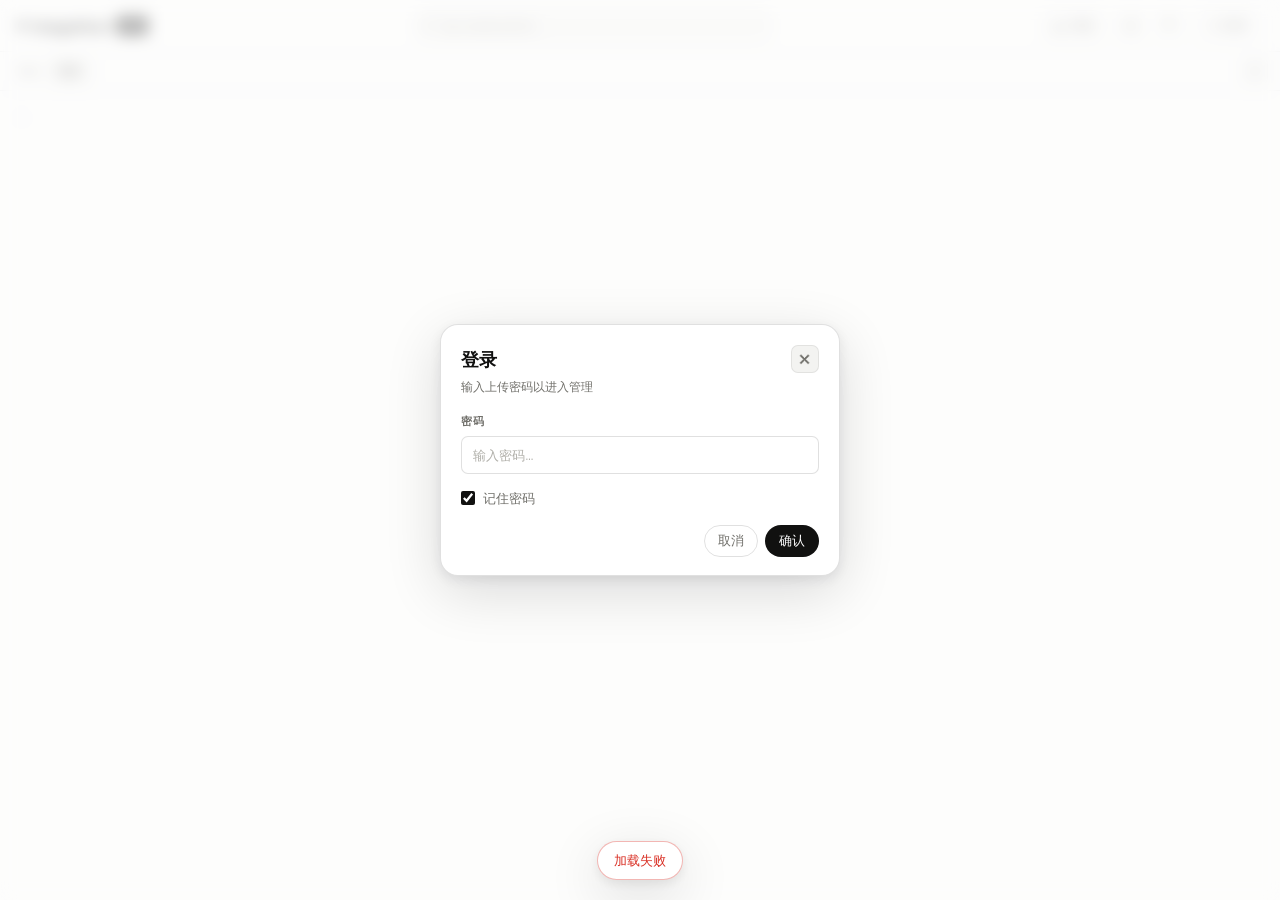
==== frontend/admin.html @ ea2ee91b "更新标题与前端页面" ====
<!DOCTYPE html>
<html lang="zh-CN" data-theme="dark">
<head>
<meta charset="UTF-8">
<meta name="viewport" content="width=device-width, initial-scale=1.0">
<title>ImageHost · 管理</title>
<link rel="preconnect" href="https://fonts.googleapis.com">
<link href="https://fonts.googleapis.com/css2?family=Plus+Jakarta+Sans:ital,wght@0,300;0,400;0,500;0,600;1,300&family=JetBrains+Mono:wght@400;500&display=swap" rel="stylesheet">
<link rel="stylesheet" href="/frontend/style.css">
</head>
<body>

<!-- HEADER -->
<header class="header">
  <a class="logo" href="/" title="返回首页">
    <span class="logo-dot"></span>
    ImageHost
    <span class="logo-badge">管理</span>
  </a>
  <div class="header-search">
      <div class="search-box">
        <svg viewBox="0 0 24 24" fill="none" stroke="currentColor" stroke-width="2">
          <circle cx="11" cy="11" r="8"/><path d="m21 21-4.35-4.35"/>
        </svg>
        <div class="search-tags" id="searchTags"></div>
        <input class="search-input" id="searchInput" type="text" placeholder="输入标签后回车…">
        <div class="tag-suggest filter-tag-suggest" id="filterTagSuggest"></div>
      </div>
  </div>
  <div class="header-right">
    <!-- back to home -->
    <a class="btn hide-mobile" href="/" title="返回首页浏览">
      <svg width="12" height="12" viewBox="0 0 24 24" fill="none" stroke="currentColor" stroke-width="2">
        <path d="M3 9l9-7 9 7v11a2 2 0 0 1-2 2H5a2 2 0 0 1-2-2z"/><polyline points="9 22 9 12 15 12 15 22"/>
      </svg>
      浏览
    </a>
    <!-- login state pill -->
    <div class="user-pill" id="userPill">
      <span class="user-pill-dot"></span>
      <span class="user-pill-name" id="userPillName"></span>
      <span class="user-pill-sep"></span>
      <button class="user-pill-logout" onclick="logout()">退出</button>
    </div>
    <!-- api help -->
    <button class="btn-icon" onclick="openApiHelp()" title="随机图片 API 说明">
      <svg width="14" height="14" viewBox="0 0 24 24" fill="none" stroke="currentColor" stroke-width="2"><circle cx="12" cy="12" r="10"/><path d="M12 16v-4"/><path d="M12 8h.01"/></svg>
    </button>
    <!-- theme toggle -->
    <button class="btn-icon" onclick="toggleTheme()" title="切换主题">
      <span class="icon-sun">
        <svg width="14" height="14" viewBox="0 0 24 24" fill="none" stroke="currentColor" stroke-width="2">
          <circle cx="12" cy="12" r="5"/><path d="M12 1v2M12 21v2M4.22 4.22l1.42 1.42M18.36 18.36l1.42 1.42M1 12h2M21 12h2M4.22 19.78l1.42-1.42M18.36 5.64l1.42-1.42"/>
        </svg>
      </span>
      <span class="icon-moon">
        <svg width="14" height="14" viewBox="0 0 24 24" fill="none" stroke="currentColor" stroke-width="2">
          <path d="M21 12.79A9 9 0 1 1 11.21 3 7 7 0 0 0 21 12.79z"/>
        </svg>
      </span>
    </button>
    <!-- upload (hidden until logged in) -->
    <button class="btn btn-ink" id="uploadBtn" style="display:none" onclick="openUpload()">
      <svg width="12" height="12" viewBox="0 0 24 24" fill="none" stroke="currentColor" stroke-width="2.5">
        <path d="M21 15v4a2 2 0 0 1-2 2H5a2 2 0 0 1-2-2v-4"/>
        <polyline points="17 8 12 3 7 8"/><line x1="12" y1="3" x2="12" y2="15"/>
      </svg>
      上传
    </button>
    <!-- login (shown when not logged in) -->
    <button class="btn" id="loginBtn" onclick="openAuth()">
      <svg width="12" height="12" viewBox="0 0 24 24" fill="none" stroke="currentColor" stroke-width="2">
        <path d="M15 3h4a2 2 0 0 1 2 2v14a2 2 0 0 1-2 2h-4"/>
        <polyline points="10 17 15 12 10 7"/><line x1="15" y1="12" x2="3" y2="12"/>
      </svg>
      登录
    </button>
  </div>
</header>

<!-- TAG ROW -->
<div class="tagrow" id="tagrow">
  <div class="tagrow-top">
    <span class="tagrow-label">筛选</span>
    <button class="tag-mode-toggle" id="tagModeBtn" type="button" onclick="toggleTagClickMode()">包含</button>
    <div class="tag-strip-pills" id="tagStripPills">
      <div id="tagPills" class="tag-pills"></div>
    </div>
    <button class="tagrow-toggle" id="tagrowToggle" type="button" onclick="toggleTagBar()" title="展开所有标签" aria-expanded="false" aria-controls="tagPanel">
      <svg class="tgl-chev" width="14" height="14" viewBox="0 0 24 24" fill="none" stroke="currentColor" stroke-width="3"><path d="m6 9 6 6 6-6"/></svg>
    </button>
  </div>
  <div class="tag-panel" id="tagPanel"></div>
</div>

<!-- MAIN -->
<div class="main">
  <div class="bar">
    <div class="bar-count" id="barCount">—</div>
    <div class="bar-actions">
      <div class="bulk-actions" id="bulkActions">
        <span class="bulk-count" id="bulkCount">已选 0</span>
        <button class="btn btn-bulk" onclick="batchCopyUrls()">复制 URL</button>
        <button class="btn btn-bulk" onclick="batchDownloadImages()">下载</button>
        <button class="btn btn-bulk btn-bulk-danger" id="bulkDeleteBtn" onclick="batchDeleteImages()">删除</button>
        <button class="btn btn-bulk" onclick="clearSelection()">取消</button>
      </div>
      <button class="btn" id="clearBtn" style="display:none;font-size:12px;height:28px;padding:0 10px" onclick="clearFilters()">
        清除筛选
      </button>
    </div>
  </div>
  <div class="masonry" id="gallery"></div>
  <div id="sentinel"></div>
  <div class="spinner" id="spinner">loading…</div>
  <div class="empty" id="emptyState" style="display:none">
    <div class="empty-icon">◻</div>
    <h3>暂无图片</h3>
    <p>点击右上角「上传」按钮开始吧</p>
  </div>
</div>

<!-- AUTH MODAL -->
<div class="backdrop" id="authBackdrop">
  <div class="sheet">
    <div class="sheet-head">
      <div>
        <div class="sheet-title">登录</div>
        <div class="sheet-sub">输入上传密码以进入管理</div>
      </div>
      <button class="sheet-x" onclick="closeAuth()">✕</button>
    </div>
    <div class="sheet-body">
      <div class="field">
        <label class="label">密码</label>
        <input type="password" class="input" id="authPwd" placeholder="输入密码…" onkeydown="if(event.key==='Enter')submitAuth()">
        <div class="err" id="authErr">密码错误，请重试</div>
      </div>
      <label class="check-row">
        <input type="checkbox" id="rememberMe" checked>
        <span style="font-size:13px;color:var(--c-text2)">记住密码</span>
      </label>
    </div>
    <div class="sheet-foot">
      <button class="btn" onclick="closeAuth()">取消</button>
      <button class="btn btn-ink" onclick="submitAuth()">确认</button>
    </div>
  </div>
</div>

<!-- UPLOAD MODAL -->
<div class="backdrop" id="uploadBackdrop">
  <div class="sheet upload-sheet">
    <div class="sheet-head">
      <div>
        <div class="sheet-title">上传图片</div>
        <div class="sheet-sub">支持 JPG · PNG · WebP · GIF，自动转 WebP</div>
      </div>
      <button class="sheet-x" onclick="closeUpload()">✕</button>
    </div>
    <div class="sheet-body">
      <div class="drop" id="dz">
        <input type="file" id="fileInput" multiple accept="image/*">
        <div class="drop-icon">⊕</div>
        <div class="drop-text">点击选择或拖放图片</div>
        <div class="drop-hint">支持批量</div>
      </div>
      <div class="up-ok" id="upOk"></div>
      <div class="field" style="margin-top:12px">
        <label class="label">
          标签
          <span style="font-weight:400;text-transform:none;font-size:10px;color:var(--c-text3);letter-spacing:0"> — Enter 或逗号添加</span>
        </label>
        <div class="tag-input-wrap"><div class="tags-box" id="tagsBox" onclick="document.getElementById('tagTxt').focus()"><input type="text" id="tagTxt" class="ttxt" placeholder="添加标签…" onkeydown="onTagKey(event)" oninput="renderTagSuggestions('upload')" onfocus="openTagSuggestions('upload')"></div><div class="tag-suggest" id="uploadTagSuggest"></div></div>
      </div>
      <div class="flist-head" id="flistHead">
        <span class="flist-title" id="flistTitle">待上传 0 张</span>
        <button class="btn-clear-files" type="button" onclick="clearAllPendingFiles()">清空全部</button>
      </div>
      <div class="flist" id="flist"></div>
    </div>
    <div class="sheet-foot">
      <button class="btn" onclick="closeUpload()">取消</button>
      <button class="btn btn-ink" id="doUpBtn" onclick="doUpload()">
        <svg width="12" height="12" viewBox="0 0 24 24" fill="none" stroke="currentColor" stroke-width="2.5">
          <path d="M21 15v4a2 2 0 0 1-2 2H5a2 2 0 0 1-2-2v-4"/>
          <polyline points="17 8 12 3 7 8"/><line x1="12" y1="3" x2="12" y2="15"/>
        </svg>
        开始上传
      </button>
    </div>
  </div>
</div>

<!-- LIGHTBOX -->
<div class="lb" id="lb" onclick="lbBgClick(event)">
  <button class="lb-nav lb-prev" onclick="lbNav(-1)">&#8249;</button>
  <button class="lb-nav lb-next" onclick="lbNav(1)">&#8250;</button>
  <button class="lb-close" onclick="closeLb()">✕</button>
  <div class="lb-stage">
    <img class="lb-img" id="lbImg" src="" alt="">
  </div>
  <div class="lb-caption" id="lbTitle"></div>

  <!-- URL fallback panel -->
  <div class="url-panel" id="urlPanel">
    <div class="url-panel-title">手动复制链接</div>
    <div class="url-row">
      <span class="url-lbl">WebP</span>
      <input type="text" class="url-in" id="urlWebp" readonly onclick="this.select()">
      <button class="url-copy" onclick="manualCopy('urlWebp',this)">复制</button>
    </div>
    <div class="url-row">
      <span class="url-lbl">原图</span>
      <input type="text" class="url-in" id="urlOrig" readonly onclick="this.select()">
      <button class="url-copy" onclick="manualCopy('urlOrig',this)">复制</button>
    </div>
  </div>

  <div class="lb-tag-editor" id="lbTagEditor">
    <div class="lb-tag-editor-title">编辑标签</div>
    <div class="lb-tag-input-wrap"><div class="lb-tag-edit-box" id="lbTagEditBox" onclick="document.getElementById('lbTagInput').focus()"><input class="lb-tag-edit-input" id="lbTagInput" type="text" placeholder="输入标签，Enter 添加" onkeydown="lbTagInputKey(event)" oninput="renderTagSuggestions('lightbox')" onfocus="openTagSuggestions('lightbox')"></div><div class="tag-suggest lb-tag-suggest" id="lbTagSuggest"></div></div>
    <div class="lb-tag-editor-actions">
      <button class="lbtn" onclick="cancelLbTagEdit()">取消</button>
      <button class="lbtn save" id="lbTagSaveBtn" onclick="saveLbTags()">保存标签</button>
    </div>
  </div>

  <div class="lb-title-editor" id="lbTitleEditor">
    <div class="lb-tag-editor-title">修改标题</div>
    <input type="text" class="lb-title-input" id="lbTitleInput" maxlength="200" placeholder="输入图片标题…" onkeydown="if(event.key==='Enter')saveLbTitle()">
    <div class="lb-tag-editor-actions">
      <button class="lbtn" onclick="cancelLbTitleEdit()">取消</button>
      <button class="lbtn save" id="lbTitleSaveBtn" onclick="saveLbTitle()">保存标题</button>
    </div>
  </div>

  <div class="lb-bar">
    <div class="lb-tags" id="lbTags"></div>
    <div class="lb-sep" id="lbSep" style="display:none"></div>
    <button class="lbtn" id="lbCopyW" onclick="lbCopy('webp')">
      <svg width="11" height="11" viewBox="0 0 24 24" fill="none" stroke="currentColor" stroke-width="2"><rect x="9" y="9" width="13" height="13" rx="2"/><path d="M5 15H4a2 2 0 0 1-2-2V4a2 2 0 0 1 2-2h9a2 2 0 0 1 2 2v1"/></svg>
      WebP 链接
    </button>
    <button class="lbtn" id="lbCopyO" onclick="lbCopy('orig')">
      <svg width="11" height="11" viewBox="0 0 24 24" fill="none" stroke="currentColor" stroke-width="2"><rect x="9" y="9" width="13" height="13" rx="2"/><path d="M5 15H4a2 2 0 0 1-2-2V4a2 2 0 0 1 2-2h9a2 2 0 0 1 2 2v1"/></svg>
      原图链接
    </button>
    <button class="lbtn" onclick="triggerDl()">
      <svg width="11" height="11" viewBox="0 0 24 24" fill="none" stroke="currentColor" stroke-width="2"><path d="M21 15v4a2 2 0 0 1-2 2H5a2 2 0 0 1-2-2v-4"/><polyline points="7 10 12 15 17 10"/><line x1="12" y1="15" x2="12" y2="3"/></svg>
      下载原图
    </button>
    <button class="lbtn" id="lbEditTagsBtn" onclick="openLbTagEdit()">
      <svg width="11" height="11" viewBox="0 0 24 24" fill="none" stroke="currentColor" stroke-width="2"><path d="M20.59 13.41 13.42 20.58a2 2 0 0 1-2.83 0L2 12V2h10l8.59 8.59a2 2 0 0 1 0 2.82z"/><line x1="7" y1="7" x2="7.01" y2="7"/></svg>
      修改标签
    </button>
    <button class="lbtn" id="lbEditTitleBtn" onclick="openLbTitleEdit()">
      <svg width="11" height="11" viewBox="0 0 24 24" fill="none" stroke="currentColor" stroke-width="2"><path d="M4 7V4h16v3"/><path d="M9 20h6"/><path d="M12 4v16"/></svg>
      修改标题
    </button>
  </div>
</div>

<div class="toast" id="toast"></div>

<!-- API HELP MODAL -->
<div class="backdrop" id="apiHelpBackdrop" onclick="if(event.target===this)closeApiHelp()">
  <div class="sheet">
    <div class="sheet-head">
      <div>
        <div class="sheet-title">随机图片 API</div>
        <div class="sheet-sub">通过 URL 直接获取随机图片，无需认证</div>
      </div>
      <button class="sheet-x" onclick="closeApiHelp()">✕</button>
    </div>
    <div class="sheet-body">
      <p class="doc-p">访问以下地址即可获得一张随机图片，可直接用于 <code>&lt;img&gt;</code> 标签。</p>
      <div class="doc-block">
        <div class="doc-title">基础用法</div>
        <code class="doc-code" id="apiUrl1"></code>
        <code class="doc-code" id="apiImg"></code>
      </div>
      <div class="doc-block">
        <div class="doc-title">常用参数</div>
        <table class="doc-table">
          <tr><td>tag</td><td>按单个标签过滤</td></tr>
          <tr><td>tags</td><td>多标签过滤，逗号分隔（AND）</td></tr>
          <tr><td>format</td><td>webp（默认）· original · json</td></tr>
          <tr><td>count</td><td>JSON 模式返回数量（1–50）</td></tr>
          <tr><td>exclude</td><td>排除的图片 ID，避免连续重复</td></tr>
        </table>
      </div>
      <div class="doc-block">
        <div class="doc-title">示例</div>
        <code class="doc-code" id="apiUrl2"></code>
        <code class="doc-code" id="apiUrl3"></code>
      </div>
      <p class="doc-p doc-note">每个 IP 每分钟有访问频率限制，超限返回 HTTP 429。</p>
    </div>
  </div>
</div>

<div class="page-drop-hint" id="pageDropHint">
  <div class="page-drop-card">
    <div class="page-drop-icon">⊕</div>
    <div class="page-drop-title">松开以加入上传队列</div>
    <div class="page-drop-sub">可直接把图片拖拽到网页中上传</div>
  </div>
</div>

<script>
/* ────────────────────────────────── STATE */
const PWKEY = 'ih_pwd';
let page=1, PG=20, total=0, loading=false, done=false;
let activeTags=[], activeExcludeTags=[], q='', tagClickMode='include';
let allTags=[];
let pwd='';
let files=[], chips=[];
let imgs=[], lbIdx=0;
let selectedIds = new Set();
let lbW='', lbO='', lbFn='';
let lbEditTags=[];
let tagExpanded=false;
let uploadLimits={max_upload_mb:50,max_upload_count:50,resize_max_pixels:4000,reject_max_pixels:10000};
let io=null, galleryRO=null, scrolledForMore=false, suppressScrollArm=false, loadSeq=0, layoutRAF=0;
const VIRTUAL_MAX = 100;
const VIRTUAL_BUFFER = 50;
let virtualPositions=[], renderedCards=new Map(), virtualRAF=0;

/* ────────────────────────────────── THEME */
function toggleTheme(){
  const t = document.documentElement.dataset.theme==='dark' ? 'light' : 'dark';
  document.documentElement.dataset.theme = t;
  localStorage.setItem('theme', t);
}
(function(){
  const s = localStorage.getItem('theme');
  if(s) document.documentElement.dataset.theme = s;
  else if(window.matchMedia('(prefers-color-scheme:light)').matches)
    document.documentElement.dataset.theme = 'light';
})();

/* ────────────────────────────────── AUTH STATE */
function setAuth(p){
  pwd = p;
  const pill = document.getElementById('userPill');
  const name = document.getElementById('userPillName');
  const uploadBtn = document.getElementById('uploadBtn');
  const loginBtn  = document.getElementById('loginBtn');
  if(p){
    name.textContent = p.length>2 ? p.slice(0,2)+'···' : '···';
    pill.classList.add('show');
    uploadBtn.style.display = '';
    loginBtn.style.display = 'none';
  } else {
    pill.classList.remove('show');
    uploadBtn.style.display = 'none';
    loginBtn.style.display = '';
  }
  // Refresh gallery to show/hide delete buttons
  document.querySelectorAll('.card-action.del').forEach(b => {
    b.style.display = p ? '' : 'none';
  });
  updateSelectionUI();
}
function logout(){
  setAuth('');
  try{ localStorage.removeItem(PWKEY); }catch(e){}
  toast('已退出登录');
}
async function verifyPwd(p){
  try{
    const r = await fetch('/api/v1/images?limit=1',{headers:{Authorization:`Bearer ${p}`}});
    return r.status === 200;
  }catch(e){ return false; }
}

/* ────────────────────────────────── INIT */
async function init(){
  const saved = (() => { try{ return localStorage.getItem(PWKEY)||''; }catch(e){ return ''; } })();
  if(saved){
    const ok = await verifyPwd(saved);
    if(ok) setAuth(saved); else { try{localStorage.removeItem(PWKEY);}catch(e){} setAuth(''); }
  } else { setAuth(''); }

  await loadUploadLimits();
  applyUrlFilters();
  await loadTags();
  await loadImgs(true);
  setupIO();
  setupPageImageDrop();
  window.addEventListener('resize', debounce(scheduleGalleryLayout, 120));
  if('ResizeObserver' in window){
    galleryRO = new ResizeObserver(()=>scheduleGalleryLayout());
    galleryRO.observe(document.getElementById('gallery'));
  }
  document.getElementById('searchInput').addEventListener('keydown', onSearchKey);
  document.getElementById('searchInput').addEventListener('input', ()=>renderTagSuggestions('filter'));
  document.getElementById('searchInput').addEventListener('focus', ()=>openTagSuggestions('filter'));
  document.getElementById('fileInput').addEventListener('change', e => onFiles(e.target.files));
  window.addEventListener('popstate', ()=>{
    applyUrlFilters();
    loadImgs(true);
  });
  document.addEventListener('click', e=>{
    if(!e.target.closest('.search-box')) closeTagSuggestions('filter');
    if(!e.target.closest('.tag-input-wrap')) closeTagSuggestions('upload');
    if(!e.target.closest('.lb-tag-input-wrap')) closeTagSuggestions('lightbox');
  });
  document.getElementById('lb').addEventListener('click', e=>{
    const p = document.getElementById('urlPanel');
    if(!p.contains(e.target) && !e.target.closest('.lbtn')) p.classList.remove('on');
  });

  const dz = document.getElementById('dz');
  dz.addEventListener('click', e=>{
    if(e.target.id !== 'fileInput') document.getElementById('fileInput').click();
  });
  dz.addEventListener('dragover', e=>{e.preventDefault();dz.classList.add('over');});
  dz.addEventListener('dragleave', ()=>dz.classList.remove('over'));
  dz.addEventListener('drop', e=>{e.preventDefault();e.stopPropagation();dz.classList.remove('over');onFiles(e.dataTransfer.files);});

  setupTagBarBehavior();

  // 未登录时自动弹出登录框
  if(!pwd) setTimeout(openAuth, 350);
}

/* ────────────────────────────────── TAG BAR (collapsible) */
function renderTagPanel(){
  const panel=document.getElementById('tagPanel');
  const pills=document.getElementById('tagPills');
  if(!panel || !pills) return;
  panel.innerHTML='';
  const tags=pills.querySelectorAll('.tag');
  if(!tags.length) return;
  const wrap=document.createElement('div');
  wrap.className='tag-pills';
  const firstTop=tags[0].offsetTop;
  tags.forEach(el=>{
    if(el.offsetTop > firstTop + 4){
      const clone=el.cloneNode(true);
      clone.onclick=el.onclick;
      wrap.appendChild(clone);
    }
  });
  if(wrap.children.length) panel.appendChild(wrap);
}
function setTagExpanded(on){
  tagExpanded=on;
  const row=document.getElementById('tagrow');
  row.classList.toggle('expanded', on);
  const t=document.getElementById('tagrowToggle');
  if(t){
    t.title = on ? '收起标签' : '展开所有标签';
    t.setAttribute('aria-expanded', String(on));
  }
  const panel=document.getElementById('tagPanel');
  if(!panel) return;
  if(on){
    renderTagPanel();
    panel.classList.toggle('open', panel.children.length>0);
  }else{
    panel.classList.remove('open');
    panel.innerHTML='';
  }
}
function toggleTagBar(){
  setTagExpanded(!tagExpanded);
}
function setupTagBarBehavior(){
  document.addEventListener('click', e=>{
    if(tagExpanded && !e.target.closest('#tagrow')) setTagExpanded(false);
  });
  document.addEventListener('keydown', e=>{
    if(e.key==='Escape' && tagExpanded) setTagExpanded(false);
  });
  const gallery=document.getElementById('gallery');
  if(gallery){
    gallery.addEventListener('click', ()=>setTagExpanded(false));
    gallery.addEventListener('touchstart', ()=>setTagExpanded(false), {passive:true});
  }
  window.addEventListener('resize', debounce(()=>{
    if(tagExpanded) setTagExpanded(true);
  }, 150));
}

function hasDraggedImages(e){
  const items = e.dataTransfer && e.dataTransfer.items;
  if(items && items.length) return Array.from(items).some(item=>item.kind==='file' && item.type.startsWith('image/'));
  const types = e.dataTransfer && e.dataTransfer.types;
  return !!types && Array.from(types).includes('Files');
}
function imageFilesFromDataTransfer(dt){
  return Array.from(dt.files||[]).filter(file=>file.type.startsWith('image/'));
}
function setupPageImageDrop(){
  const hint = document.getElementById('pageDropHint');
  let dragDepth = 0;
  const uploadOpen = ()=>document.getElementById('uploadBackdrop').classList.contains('open');

  window.addEventListener('dragenter', e=>{
    if(!hasDraggedImages(e)) return;
    dragDepth++;
    if(!uploadOpen()) hint.classList.add('show');
  });
  window.addEventListener('dragover', e=>{
    if(!hasDraggedImages(e)) return;
    e.preventDefault();
    e.dataTransfer.dropEffect = 'copy';
    hint.classList.toggle('show', !uploadOpen());
  });
  window.addEventListener('dragleave', e=>{
    if(!hasDraggedImages(e)) return;
    dragDepth=Math.max(0,dragDepth-1);
    if(dragDepth===0) hint.classList.remove('show');
  });
  window.addEventListener('drop', e=>{
    if(!hasDraggedImages(e)) return;
    e.preventDefault();
    dragDepth=0;
    hint.classList.remove('show');
    const dropped = imageFilesFromDataTransfer(e.dataTransfer);
    if(!dropped.length){ toast('请拖入图片文件','bad'); return; }
    if(!pwd){ openAuth(); toast('请先登录后再上传','bad'); return; }
    if(!uploadOpen()) openUpload(false);
    onFiles(dropped);
  });
}

/* ────────────────────────────────── TAGS */
async function loadTags(){
  try{
    const d = await fetch('/api/tags').then(r=>r.json());
    allTags = d.tags||[];
    renderTags(allTags);
    renderTagSuggestions('upload');
    renderTagSuggestions('lightbox');
    if(tagExpanded) setTagExpanded(true);
  }catch(e){}
}
function renderTags(tags){
  const c = document.getElementById('tagPills'); c.innerHTML='';
  const all = mktag('全部',null,activeTags.length===0 && activeExcludeTags.length===0);
  all.onclick = ()=>{ activeTags=[]; activeExcludeTags=[]; commitFilters(); };
  c.appendChild(all);
  tags.forEach(t=>{
    const el = mktag(t.name, t.count, activeTags.includes(t.name), activeExcludeTags.includes(t.name));
    el.onclick = ()=>toggleTag(t.name);
    c.appendChild(el);
  });
}
function tagSuggestConfig(ctx){
  if(ctx==='filter'){
    return {
      input: document.getElementById('searchInput'),
      menu: document.getElementById('filterTagSuggest'),
      selected: ()=>activeTags.concat(activeExcludeTags),
      add: addSearchTag,
    };
  }
  if(ctx==='lightbox'){
    return {
      input: document.getElementById('lbTagInput'),
      menu: document.getElementById('lbTagSuggest'),
      selected: ()=>lbEditTags,
      add: addLbEditTag,
    };
  }
  return {
    input: document.getElementById('tagTxt'),
    menu: document.getElementById('uploadTagSuggest'),
    selected: ()=>chips,
    add: addUploadTag,
  };
}
function normalizeTag(raw){ return String(raw||'').trim().replace(/,/g,''); }
function parseFilterTag(raw){
  let value=String(raw||'').trim().replace(/,/g,'');
  const exclude=value.startsWith('!');
  if(exclude) value=value.slice(1).trim();
  return {tag:value, exclude};
}
function suggestedTags(ctx){
  const cfg=tagSuggestConfig(ctx);
  if(!cfg.input) return [];
  const parsed = ctx==='filter' ? parseFilterTag(cfg.input.value) : null;
  const q=(parsed ? parsed.tag : cfg.input.value.trim()).toLowerCase();
  const selected=new Set(cfg.selected().map(t=>String(t).toLowerCase()));
  return allTags
    .filter(t=>t && t.name && !selected.has(String(t.name).toLowerCase()))
    .filter(t=>!q || String(t.name).toLowerCase().includes(q))
    .slice(0, 12);
}
function openTagSuggestions(ctx){
  renderTagSuggestions(ctx);
  const cfg=tagSuggestConfig(ctx);
  if(cfg.menu && cfg.menu.children.length) cfg.menu.classList.add('on');
}
function closeTagSuggestions(ctx){
  const cfg=tagSuggestConfig(ctx);
  if(cfg.menu) cfg.menu.classList.remove('on');
}
function renderTagSuggestions(ctx){
  const cfg=tagSuggestConfig(ctx);
  if(!cfg.menu || !cfg.input) return;
  const tags=suggestedTags(ctx);
  cfg.menu.innerHTML = '';
  if(!tags.length){
    const empty=document.createElement('div');
    empty.className='tag-suggest-empty';
    empty.textContent = allTags.length ? '没有匹配标签' : '暂无已有标签';
    cfg.menu.appendChild(empty);
  }else{
    tags.forEach((t,i)=>{
      const btn=document.createElement('button');
      btn.type='button';
      btn.className='tag-suggest-item'+(i===0?' active':'');
      btn.addEventListener('pointerdown', e=>{
        e.preventDefault();
        e.stopPropagation();
        chooseSuggestedTag(ctx, ctx==='filter' && cfg.input.value.trim().startsWith('!') ? '!'+t.name : t.name);
      });
      const name=document.createElement('span');
      name.className='tag-suggest-name';
      name.textContent=t.name;
      const count=document.createElement('span');
      count.className='tag-suggest-count';
      count.textContent=t.count||0;
      btn.appendChild(name);
      btn.appendChild(count);
      cfg.menu.appendChild(btn);
    });
  }
  cfg.menu.classList.toggle('on', document.activeElement===cfg.input);
}
function chooseSuggestedTag(ctx,name){
  const cfg=tagSuggestConfig(ctx);
  cfg.add(name);
  if(cfg.input){ cfg.input.value=''; cfg.input.focus(); }
  renderTagSuggestions(ctx);
}
function firstSuggestedTagName(ctx){
  const tags=suggestedTags(ctx);
  if(!tags.length) return '';
  const cfg=tagSuggestConfig(ctx);
  return ctx==='filter' && cfg.input.value.trim().startsWith('!') ? '!'+tags[0].name : tags[0].name;
}
function addUploadTag(raw){
  const tag=normalizeTag(raw);
  if(tag && !chips.includes(tag)) chips.push(tag);
  renderChips();
  renderTagSuggestions('upload');
}
function handleTagInputKey(e,ctx){
  const cfg=tagSuggestConfig(ctx);
  if(e.key==='Enter'||e.key===','){
    e.preventDefault();
    const typed=normalizeTag(e.target.value);
    const tag=typed || firstSuggestedTagName(ctx);
    if(tag) cfg.add(tag);
    e.target.value='';
    renderTagSuggestions(ctx);
    return;
  }
  if(e.key==='ArrowDown'||e.key==='ArrowUp'){
    e.preventDefault();
    const tag=firstSuggestedTagName(ctx);
    if(tag){ e.target.value=tag; renderTagSuggestions(ctx); }
  }
}
function mktag(name,count,on,excluded=false){
  const el = document.createElement('div');
  el.className = 'tag'+(on?' on':'')+(excluded?' exclude on':''); el.dataset.tag = name;
  el.innerHTML = name + (count!=null ? `<span class="tag-count">${count}</span>`:'');
  return el;
}
function syncTags(){
  document.querySelectorAll('.tag[data-tag]').forEach(el=>{
    const t = el.dataset.tag;
    const excluded = activeExcludeTags.includes(t);
    el.classList.toggle('exclude', excluded);
    if(t==='全部') el.classList.toggle('on', activeTags.length===0 && activeExcludeTags.length===0);
    else el.classList.toggle('on', activeTags.includes(t) || excluded);
  });
  const modeBtn=document.getElementById('tagModeBtn');
  if(modeBtn){
    modeBtn.classList.toggle('exclude', tagClickMode==='exclude');
    modeBtn.textContent = tagClickMode==='exclude' ? '排除' : '包含';
    modeBtn.title = tagClickMode==='exclude' ? '点击标签会加入排除筛选' : '点击标签会加入包含筛选';
  }
  renderSearchTags();
}
function uniqueTags(tags){
  const out=[];
  tags.forEach(raw=>{
    const tag=String(raw||'').trim().replace(/,/g,'');
    if(tag && !out.includes(tag)) out.push(tag);
  });
  return out;
}
function tagsFromUrl(){
  const params=new URLSearchParams(location.search);
  const tags=[];
  params.getAll('tag').forEach(t=>tags.push(t));
  const grouped=params.get('tags');
  if(grouped) grouped.split(',').forEach(t=>tags.push(t));
  return uniqueTags(tags);
}
function excludeTagsFromUrl(){
  const params=new URLSearchParams(location.search);
  const tags=[];
  params.getAll('exclude').forEach(t=>tags.push(t));
  const grouped=params.get('excludes');
  if(grouped) grouped.split(',').forEach(t=>tags.push(t));
  return uniqueTags(tags);
}
function updateFilterUrl(replace=false){
  const url=new URL(location.href);
  url.searchParams.delete('tag');
  url.searchParams.delete('tags');
  url.searchParams.delete('exclude');
  url.searchParams.delete('excludes');
  if(activeTags.length===1) url.searchParams.set('tag', activeTags[0]);
  else if(activeTags.length>1) url.searchParams.set('tags', activeTags.join(','));
  if(activeExcludeTags.length===1) url.searchParams.set('exclude', activeExcludeTags[0]);
  else if(activeExcludeTags.length>1) url.searchParams.set('excludes', activeExcludeTags.join(','));
  const next=url.pathname + url.search + url.hash;
  const cur=location.pathname + location.search + location.hash;
  if(next!==cur) history[replace?'replaceState':'pushState'](null, '', next);
}
function applyUrlFilters(){
  activeTags=tagsFromUrl();
  activeExcludeTags=excludeTagsFromUrl();
  activeExcludeTags=activeExcludeTags.filter(t=>!activeTags.includes(t));
  q='';
  const input=document.getElementById('searchInput');
  if(input) input.value='';
  const clearBtn=document.getElementById('clearBtn');
  if(clearBtn) clearBtn.style.display = activeTags.length || activeExcludeTags.length ? '' : 'none';
  syncTags();
}
function commitFilters(replace=false){
  activeTags=uniqueTags(activeTags);
  activeExcludeTags=uniqueTags(activeExcludeTags).filter(t=>!activeTags.includes(t));
  q='';
  const input=document.getElementById('searchInput');
  if(input) input.value='';
  const clearBtn=document.getElementById('clearBtn');
  if(clearBtn) clearBtn.style.display = activeTags.length || activeExcludeTags.length ? '' : 'none';
  syncTags();
  renderTagSuggestions('filter');
  updateFilterUrl(replace);
  loadImgs(true);
}
function renderSearchTags(){
  const box=document.getElementById('searchTags');
  if(!box) return;
  const includeHtml=activeTags.map((tag,i)=>
    `<span class="search-chip"><span class="search-chip-name">${esc(tag)}</span><button class="search-chip-x" onclick="removeSearchTag(${i})">✕</button></span>`
  ).join('');
  const excludeHtml=activeExcludeTags.map((tag,i)=>
    `<span class="search-chip exclude"><span class="search-chip-name">!${esc(tag)}</span><button class="search-chip-x" onclick="removeExcludeSearchTag(${i})">✕</button></span>`
  ).join('');
  box.innerHTML=includeHtml+excludeHtml;
  const input=document.getElementById('searchInput');
  if(input) input.placeholder = activeTags.length || activeExcludeTags.length ? '继续添加标签…' : '输入标签后回车…';
}
function addSearchTag(raw){
  const parsed=parseFilterTag(raw);
  const tag=parsed.tag;
  if(!tag) return;
  if(parsed.exclude){
    activeTags=activeTags.filter(x=>x!==tag);
    if(!activeExcludeTags.includes(tag)) activeExcludeTags.push(tag);
  }else{
    activeExcludeTags=activeExcludeTags.filter(x=>x!==tag);
    if(!activeTags.includes(tag)) activeTags.push(tag);
  }
  commitFilters();
}
function removeSearchTag(i){
  activeTags.splice(i,1);
  commitFilters();
}
function removeExcludeSearchTag(i){
  activeExcludeTags.splice(i,1);
  commitFilters();
}
function onSearchKey(e){
  if(e.key==='Enter'||e.key===','){
    e.preventDefault();
    const raw=e.target.value;
    const parsed=parseFilterTag(raw);
    addSearchTag(parsed.tag ? raw : firstSuggestedTagName('filter'));
    e.target.value='';
  }else if(e.key==='Backspace'&&e.target.value===''&&activeTags.length){
    activeTags.pop();
    commitFilters();
  }else if(e.key==='Backspace'&&e.target.value===''&&activeExcludeTags.length){
    activeExcludeTags.pop();
    commitFilters();
  }else if(e.key==='ArrowDown'||e.key==='ArrowUp'){
    e.preventDefault();
    const tag=firstSuggestedTagName('filter');
    if(tag){ e.target.value=tag; renderTagSuggestions('filter'); }
  }
}
function toggleTag(name){
  if(tagClickMode==='exclude'){
    activeTags=activeTags.filter(x=>x!==name);
    activeExcludeTags.includes(name) ? (activeExcludeTags=activeExcludeTags.filter(x=>x!==name)) : activeExcludeTags.push(name);
  }else{
    activeExcludeTags=activeExcludeTags.filter(x=>x!==name);
    activeTags.includes(name) ? (activeTags=activeTags.filter(x=>x!==name)) : activeTags.push(name);
  }
  commitFilters();
}
function clearFilters(){
  activeTags=[]; activeExcludeTags=[];
  commitFilters();
}
function toggleTagClickMode(){
  tagClickMode = tagClickMode==='exclude' ? 'include' : 'exclude';
  syncTags();
}

/* ────────────────────────────────── GALLERY */
async function loadImgs(reset=false){
  if(loading && !reset) return;
  if(!reset && done) return;
  const seq = ++loadSeq;
  loading=true;
  if(reset){
    page=1;
    done=false;
    scrolledForMore=false;
    clearSelection();
    imgs=[];
    virtualPositions=[];
    renderedCards.clear();
    cancelAnimationFrame(virtualRAF);
    document.getElementById('gallery').innerHTML='';
    document.getElementById('emptyState').style.display='none';
    showSkels();
    if(window.scrollY>0){
      suppressScrollArm = true;
      window.scrollTo(0,0);
      setTimeout(()=>{ suppressScrollArm=false; }, 180);
    }
  }
  document.getElementById('spinner').classList.add('on');

  const currentPage = page;
  let url = `/api/images?page=${currentPage}&limit=${PG}`;
  if(q) url+=`&tag=${encodeURIComponent(q)}`;
  else if(activeTags.length===1) url+=`&tag=${encodeURIComponent(activeTags[0])}`;
  else if(activeTags.length>1) url+=`&tags=${encodeURIComponent(activeTags.join(','))}`;
  if(activeExcludeTags.length===1) url+=`&exclude=${encodeURIComponent(activeExcludeTags[0])}`;
  else if(activeExcludeTags.length>1) url+=`&excludes=${encodeURIComponent(activeExcludeTags.join(','))}`;

  try{
    const r = await fetch(url);
    if(!r.ok) throw new Error(`HTTP ${r.status}`);
    const d = await r.json();
    if(seq!==loadSeq) return;
    total = d.total||0;
    if(reset) document.querySelectorAll('.skel').forEach(s=>s.remove());
    const batch = d.images||[];
    batch.forEach(img=>{ imgs.push(img); });
    done = imgs.length >= total || batch.length < PG;
    document.getElementById('emptyState').style.display = total===0 ? '' : 'none';
    const includeText = activeTags.length ? activeTags.join(', ') : q ? `"${q}"` : '';
    const excludeText = activeExcludeTags.length ? `排除 ${activeExcludeTags.join(', ')}` : '';
    const f = includeText || excludeText ? ` · ${[includeText, excludeText].filter(Boolean).join(' · ')}` : '';
    document.getElementById('barCount').innerHTML = `<b>${total}</b> 张图片${f}`;
    page = currentPage + 1;
  }catch(e){
    if(seq===loadSeq){
      if(reset) document.querySelectorAll('.skel').forEach(s=>s.remove());
      toast('加载失败','bad');
    }
  }finally{
    if(seq===loadSeq){
      document.getElementById('spinner').classList.remove('on');
      loading=false;
      scheduleGalleryLayout();
    }
  }
}
function showSkels(){
  const g = document.getElementById('gallery');
  const pattern = ['portrait','landscape','portrait','square','landscape','portrait','landscape','square','portrait','landscape'];
  Array.from({length: PG}, (_, i)=>pattern[i % pattern.length]).forEach(orientation=>{
    const s=document.createElement('div');
    s.className=`skel is-${orientation}`;
    s.dataset.orientation=orientation;
    g.appendChild(s);
  });
  scheduleGalleryLayout();
}
function getGalleryColumns(){
  const g = document.getElementById('gallery');
  const w = g ? g.clientWidth : window.innerWidth;
  if(w < 560) return 2;
  if(w < 840) return 3;
  if(w < 1120) return 4;
  return 5;
}
function getCardRatio(orientation){
  if(orientation==='landscape') return 4/3;
  if(orientation==='square') return 1;
  return 3/4;
}
function getImageOrientation(img){
  const w = Number(img.width) || 1;
  const h = Number(img.height) || 1;
  const ratio = w / h;
  if(ratio > 1.08) return 'landscape';
  if(ratio < .92) return 'portrait';
  return 'square';
}
function scheduleGalleryLayout(){
  cancelAnimationFrame(layoutRAF);
  layoutRAF = requestAnimationFrame(layoutGallery);
}
function layoutGallery(){
  const g = document.getElementById('gallery');
  if(!g) return;
  const styles = getComputedStyle(g);
  const cols = getGalleryColumns();
  const gap = parseFloat(styles.getPropertyValue('--gap')) || 10;
  const width = Math.max(1, Math.floor((g.clientWidth - gap * (cols - 1)) / cols));
  const colHeights = Array(cols).fill(0);
  g.style.setProperty('--cols', cols);

  const skels = document.querySelectorAll('#gallery .skel');
  if(skels.length){
    skels.forEach(el=>{
      const orientation = el.dataset.orientation || 'portrait';
      const ratio = getCardRatio(orientation);
      const height = Math.round(width / ratio);
      const minHeight = Math.min(...colHeights);
      const col = colHeights.indexOf(minHeight);
      const x = col * (width + gap);
      const y = colHeights[col];

      el.style.width = `${width}px`;
      el.style.height = `${height}px`;
      el.style.transform = `translate3d(${x}px, ${y}px, 0)`;
      colHeights[col] += height + gap;
    });

    const skeletonHeight = Math.max(0, Math.max(...colHeights) - gap);
    g.style.height = `${skeletonHeight}px`;
    return;
  }

  virtualPositions = imgs.map(img=>{
    const orientation = getImageOrientation(img);
    const ratio = getCardRatio(orientation);
    const height = Math.round(width / ratio);
    const minHeight = Math.min(...colHeights);
    const col = colHeights.indexOf(minHeight);
    const x = col * (width + gap);
    const y = colHeights[col];
    colHeights[col] += height + gap;

    return { id: Number(img.id), x, y, width, height, orientation };
  });

  const galleryHeight = Math.max(0, Math.max(...colHeights) - gap);
  g.style.height = `${galleryHeight}px`;
  updateVirtualCards();
}
function markImageLoaded(card, ok=true){
  card.classList.remove('loading');
  card.classList.toggle('loaded', ok);
  card.classList.toggle('error', !ok);
}
function scheduleVirtualCards(){
  cancelAnimationFrame(virtualRAF);
  virtualRAF = requestAnimationFrame(updateVirtualCards);
}
function getVisibleVirtualRange(){
  if(!virtualPositions.length) return {start:0,end:-1};
  const g = document.getElementById('gallery');
  const top = window.scrollY - g.offsetTop;
  const bottom = top + window.innerHeight;
  let first = -1;
  let last = -1;
  virtualPositions.forEach((p,i)=>{
    if(p.y + p.height < top || p.y > bottom) return;
    if(first === -1) first = i;
    last = i;
  });
  if(first === -1){
    first = virtualPositions.findIndex(p=>p.y >= top);
    if(first < 0) first = Math.max(0, virtualPositions.length - 1);
    last = first;
  }

  let start = Math.max(0, first - VIRTUAL_BUFFER);
  let end = Math.min(virtualPositions.length - 1, last + VIRTUAL_BUFFER);
  if(end - start + 1 > VIRTUAL_MAX){
    const mid = Math.floor((first + last) / 2);
    start = Math.max(0, mid - Math.floor(VIRTUAL_MAX / 2));
    end = Math.min(virtualPositions.length - 1, start + VIRTUAL_MAX - 1);
    start = Math.max(0, end - VIRTUAL_MAX + 1);
  }
  return {start,end};
}
function updateVirtualCards(){
  const g = document.getElementById('gallery');
  if(!g || document.querySelector('#gallery .skel')) return;
  const {start,end} = getVisibleVirtualRange();
  const keep = new Set();

  for(let i=start;i<=end;i++){
    const pos = virtualPositions[i];
    const img = imgs[i];
    if(!pos || !img) continue;
    const id = Number(img.id);
    keep.add(id);
    let card = renderedCards.get(id);
    if(!card){
      card = createCard(img);
      renderedCards.set(id, card);
      g.appendChild(card);
    }
    card.style.width = `${pos.width}px`;
    card.style.height = `${pos.height}px`;
    card.style.transform = `translate3d(${pos.x}px, ${pos.y}px, 0)`;
    card.dataset.orientation = pos.orientation;
    card.classList.toggle('selected', selectedIds.has(id));
    const box = card.querySelector('.card-select input');
    if(box) box.checked = selectedIds.has(id);
  }

  renderedCards.forEach((card,id)=>{
    if(keep.has(id)) return;
    card.remove();
    renderedCards.delete(id);
  });
}
function createCard(img){
  const div = document.createElement('div');
  const orientation = getImageOrientation(img);
  div.className=`card loading is-${orientation}`;
  div.dataset.id=img.id;
  div.dataset.orientation=orientation;
  const src = img.is_gif ? img.orig_url : img.webp_url;
  const w = Math.max(1, Number(img.width) || 3);
  const h = Math.max(1, Number(img.height) || 4);
  const cardTitle = esc(String(img.title||'').trim());
  const webpFull = location.origin + img.webp_url;
  const origName = img.orig_url.split('/').pop();

  div.innerHTML = `
    ${img.is_gif ? '<div class="gif-chip">GIF</div>' : ''}
    <label class="card-select" title="选择图片" onclick="event.stopPropagation()" onmousedown="event.stopPropagation()">
      <input type="checkbox" onchange="toggleSelect(${img.id}, this.checked)">
      <span class="card-select-box">
        <svg viewBox="0 0 24 24" fill="none" stroke="currentColor" stroke-width="3"><polyline points="20 6 9 17 4 12"/></svg>
      </span>
    </label>
    <img alt="" decoding="async" width="${w}" height="${h}">
    <div class="card-strip">
      <div class="card-title">${cardTitle}</div>
      <div class="card-btns">
        <button class="card-action" title="复制链接" onclick="event.stopPropagation();copyUrl('${webpFull}',this)">
          <svg viewBox="0 0 24 24" fill="none" stroke="currentColor" stroke-width="2"><rect x="9" y="9" width="13" height="13" rx="2"/><path d="M5 15H4a2 2 0 0 1-2-2V4a2 2 0 0 1 2-2h9a2 2 0 0 1 2 2v1"/></svg>
        </button>
        <button class="card-action" title="下载原图" onclick="event.stopPropagation();dlFile('${img.orig_url}','${origName}')">
          <svg viewBox="0 0 24 24" fill="none" stroke="currentColor" stroke-width="2"><path d="M21 15v4a2 2 0 0 1-2 2H5a2 2 0 0 1-2-2v-4"/><polyline points="7 10 12 15 17 10"/><line x1="12" y1="15" x2="12" y2="3"/></svg>
        </button>
        <button class="card-action del" title="删除" style="${pwd?'':'display:none'}" onclick="event.stopPropagation();delImg(${img.id})">
          <svg viewBox="0 0 24 24" fill="none" stroke="currentColor" stroke-width="2"><polyline points="3 6 5 6 21 6"/><path d="M19 6l-1 14a2 2 0 0 1-2 2H8a2 2 0 0 1-2-2L5 6"/><path d="M10 11v6M14 11v6"/><path d="M9 6V4h6v2"/></svg>
        </button>
      </div>
    </div>`;
  const imageEl = div.querySelector('img');
  imageEl.addEventListener('load', ()=>{
    markImageLoaded(div, true);
  }, {once:true});
  imageEl.addEventListener('error', ()=>{
    markImageLoaded(div, false);
  }, {once:true});
  div.addEventListener('click', ()=>openLb(imgs.findIndex(x=>x.id===img.id)));
  imageEl.src = src;
  if(imageEl.decode){
    imageEl.decode().then(()=>markImageLoaded(div, true)).catch(()=>{});
  }
  if(imageEl.complete) markImageLoaded(div, imageEl.naturalWidth>0);
  setTimeout(()=>{
    if(imageEl.complete) markImageLoaded(div, imageEl.naturalWidth>0);
  }, 800);
  return div;
}
function esc(s){ return String(s).replace(/&/g,'&amp;').replace(/</g,'&lt;').replace(/>/g,'&gt;').replace(/"/g,'&quot;'); }
function jsString(s){ return JSON.stringify(String(s)); }
function filterTag(name){
  if(!activeTags.includes(name)){
    activeTags.push(name);
    commitFilters();
  }
}

function imageById(id){
  return imgs.find(x=>String(x.id)===String(id));
}
function selectedImages(){
  return [...selectedIds].map(imageById).filter(Boolean);
}
function updateSelectionUI(){
  document.querySelectorAll('#gallery .card').forEach(card=>{
    const on = selectedIds.has(Number(card.dataset.id));
    card.classList.toggle('selected', on);
    const box = card.querySelector('.card-select input');
    if(box) box.checked = on;
  });
  const count = selectedIds.size;
  const actions = document.getElementById('bulkActions');
  const countEl = document.getElementById('bulkCount');
  const delBtn = document.getElementById('bulkDeleteBtn');
  if(actions) actions.classList.toggle('show', count>0);
  document.body.classList.toggle('bulk-actions-on', count>0);
  if(countEl) countEl.textContent = `已选 ${count}`;
  if(delBtn) delBtn.style.display = pwd ? '' : 'none';
}
function toggleSelect(id, checked){
  id = Number(id);
  if(checked) selectedIds.add(id);
  else selectedIds.delete(id);
  updateSelectionUI();
}
function clearSelection(){
  selectedIds.clear();
  updateSelectionUI();
}
function selectedWebpUrls(){
  return selectedImages().map(img=>location.origin + img.webp_url);
}
async function batchCopyUrls(){
  const urls = selectedWebpUrls();
  if(!urls.length){ toast('请先选择图片','bad'); return; }
  const text = urls.join('\n');
  const ok = await smartCopy(text);
  if(ok) toast(`已复制 ${urls.length} 个链接`);
  else prompt('复制链接：', text);
}
function batchDownloadImages(){
  const list = selectedImages();
  if(!list.length){ toast('请先选择图片','bad'); return; }
  list.forEach((img,i)=>{
    const name = img.orig_url.split('/').pop();
    setTimeout(()=>dlFile(img.orig_url, name), i*180);
  });
  toast(`开始下载 ${list.length} 张图片`);
}
async function batchDeleteImages(){
  if(!pwd){ toast('请先登录后再删除','bad'); return; }
  const list = selectedImages();
  if(!list.length){ toast('请先选择图片','bad'); return; }
  if(!confirm(`确定删除选中的 ${list.length} 张图片？`)) return;

  let ok = 0;
  for(const img of list){
    try{
      const r = await fetch(`/api/images/${img.id}`,{method:'DELETE',headers:{Authorization:`Bearer ${pwd}`}});
      if(r.status===401){
        setAuth('');
        try{ localStorage.removeItem(PWKEY); }catch(e){}
        toast('登录已失效','bad');
        break;
      }
      if(r.ok){
        ok++;
        selectedIds.delete(Number(img.id));
        document.querySelector(`[data-id="${img.id}"]`)?.remove();
        renderedCards.delete(Number(img.id));
        const i=imgs.findIndex(x=>x.id===img.id); if(i!==-1) imgs.splice(i,1);
      }
    }catch(e){}
  }
  if(ok){
    total=Math.max(0,total-ok);
    document.getElementById('barCount').innerHTML=`<b>${total}</b> 张图片`;
    document.getElementById('emptyState').style.display = total===0 ? '' : 'none';
    updateSelectionUI();
    scheduleGalleryLayout();
    await loadTags();
    toast(`已删除 ${ok} 张图片`);
  } else {
    updateSelectionUI();
    toast('删除失败','bad');
  }
}

/* ────────────────────────────────── COPY / DOWNLOAD */
async function copyUrl(url, btn){
  const ok = await smartCopy(url);
  if(ok){
    if(btn){ const o=btn.innerHTML; btn.innerHTML='<svg viewBox="0 0 24 24" fill="none" stroke="currentColor" stroke-width="2.5" width="13" height="13"><polyline points="20 6 9 17 4 12"/></svg>'; setTimeout(()=>btn.innerHTML=o,1400); }
    toast('链接已复制');
  } else {
    prompt('复制链接：', url);
  }
}
async function smartCopy(text){
  if(navigator.clipboard && navigator.clipboard.writeText){
    try{ await navigator.clipboard.writeText(text); return true; }catch(e){}
  }
  try{
    const ta=document.createElement('textarea');
    ta.value=text; ta.style.cssText='position:fixed;top:0;left:0;opacity:0;pointer-events:none';
    document.body.appendChild(ta); ta.focus(); ta.select();
    const ok=document.execCommand('copy'); document.body.removeChild(ta); return ok;
  }catch(e){}
  return false;
}
async function dlFile(url, fn){
  try{
    const blob = await fetch(url).then(r=>r.blob());
    const a=document.createElement('a'); a.href=URL.createObjectURL(blob); a.download=fn||'image';
    document.body.appendChild(a); a.click();
    setTimeout(()=>{ URL.revokeObjectURL(a.href); document.body.removeChild(a); },1000);
  }catch(e){
    const a=document.createElement('a'); a.href=url; a.download=fn||'image';
    document.body.appendChild(a); a.click(); document.body.removeChild(a);
  }
}

/* ────────────────────────────────── INFINITE SCROLL */
function setupIO(){
  if(io) io.disconnect();
  const sentinel = document.getElementById('sentinel');
  io = new IntersectionObserver(es=>{
    if(es[0].isIntersecting && scrolledForMore && !loading && !done) loadImgs(false);
  },{ rootMargin:'0px 0px 120px 0px' });
  io.observe(sentinel);

  const armScrollLoading = ()=>{
    if(suppressScrollArm) return;
    scheduleVirtualCards();
    scrolledForMore = true;
    if(!loading && !done && sentinelIsNear()) loadImgs(false);
  };
  window.addEventListener('scroll', scheduleVirtualCards, {passive:true});
  window.addEventListener('scroll', armScrollLoading, {passive:true});
  window.addEventListener('wheel', armScrollLoading, {passive:true});
  window.addEventListener('touchmove', armScrollLoading, {passive:true});
  window.addEventListener('keydown', e=>{
    if(['ArrowDown','PageDown',' ','End'].includes(e.key)) armScrollLoading();
  });
}
function sentinelIsNear(){
  const s = document.getElementById('sentinel');
  if(!s) return false;
  return s.getBoundingClientRect().top <= window.innerHeight + 120;
}

/* ────────────────────────────────── AUTH MODAL */
function openAuth(){
  document.getElementById('authErr').classList.remove('on');
  document.getElementById('authPwd').value='';
  document.getElementById('authBackdrop').classList.add('open');
  setTimeout(()=>document.getElementById('authPwd').focus(),80);
}
function closeAuth(){ document.getElementById('authBackdrop').classList.remove('open'); }
async function submitAuth(){
  const p = document.getElementById('authPwd').value; if(!p) return;
  const remember = document.getElementById('rememberMe').checked;
  const ok = await verifyPwd(p);
  if(!ok){ document.getElementById('authErr').classList.add('on'); return; }
  setAuth(p);
  if(remember){ try{localStorage.setItem(PWKEY,p);}catch(e){} }
  closeAuth();
  toast('登录成功');
}

/* ────────────────────────────────── UPLOAD */
async function loadUploadLimits(){
  try{
    const d=await fetch('/api/upload-limits').then(r=>r.json());
    uploadLimits={...uploadLimits,...d};
  }catch(e){}
}
function openUpload(reset=true){
  if(!pwd){ openAuth(); toast('请先登录后再上传','bad'); return; }
  document.getElementById('upOk').style.display='none';
  document.getElementById('fileInput').value = '';
  if(reset){
    document.getElementById('flist').innerHTML='';
    clearPendingFiles(); chips=[]; renderChips();
  }
  renderFileList();
  renderTagSuggestions('upload');
  document.getElementById('uploadBackdrop').classList.add('open');
}
function closeUpload(){ document.getElementById('uploadBackdrop').classList.remove('open'); closeTagSuggestions('upload'); }
function clearPendingFiles(){
  files.forEach(f=>{ if(f.previewUrl) URL.revokeObjectURL(f.previewUrl); });
  files=[];
}
function clearAllPendingFiles(){
  clearPendingFiles();
  renderFileList();
  document.getElementById('fileInput').value = '';
}
async function onFiles(f){
  if(!f || f.length === 0) return;
  const checked=await validatePendingFiles(Array.from(f));
  if(!checked.length){ document.getElementById('fileInput').value = ''; return; }
  const next=checked.map(file=>({ file, previewUrl: URL.createObjectURL(file) }));
  files=files.concat(next);
  renderFileList();
  document.getElementById('fileInput').value = '';
}
async function validatePendingFiles(incoming){
  const maxCount=Number(uploadLimits.max_upload_count)||50;
  incoming=incoming.filter(file=>file.type.startsWith('image/'));
  const slots=Math.max(0,maxCount-files.length);
  if(slots<=0){ toast(`单次最多上传 ${maxCount} 张图片`,'bad'); return []; }

  let droppedCount=0, droppedSize=0, droppedDimension=0, unreadable=0;
  const accepted=[];
  for(const file of incoming.slice(0,slots)){
    if(isFileTooLarge(file)){ droppedSize++; continue; }
    try{
      const dim=await getImageDimensions(file);
      const rejectMax=Number(uploadLimits.reject_max_pixels)||10000;
      if(rejectMax>0 && (dim.width>rejectMax || dim.height>rejectMax)){ droppedDimension++; continue; }
      accepted.push(file);
    }catch(e){ unreadable++; }
  }
  if(incoming.length>slots) droppedCount=incoming.length-slots;

  const messages=[];
  if(droppedCount) messages.push(`超过单次 ${maxCount} 张上限，已忽略 ${droppedCount} 张`);
  if(droppedSize) messages.push(`${droppedSize} 张图片超过 ${uploadLimits.max_upload_mb}MB`);
  if(droppedDimension) messages.push(`${droppedDimension} 张图片宽或高超过 ${uploadLimits.reject_max_pixels}px`);
  if(unreadable) messages.push(`${unreadable} 张图片无法读取尺寸`);
  if(messages.length) toast(messages.join('；'),'bad');
  return accepted;
}
function isFileTooLarge(file){
  const maxMB=Number(uploadLimits.max_upload_mb)||50;
  return file.size > maxMB*1024*1024;
}
function getImageDimensions(file){
  return new Promise((resolve,reject)=>{
    const url=URL.createObjectURL(file);
    const img=new Image();
    img.onload=()=>{ URL.revokeObjectURL(url); resolve({width:img.naturalWidth,height:img.naturalHeight}); };
    img.onerror=()=>{ URL.revokeObjectURL(url); reject(new Error('invalid image')); };
    img.src=url;
  });
}
function renderFileList(){
  const list=document.getElementById('flist'); list.innerHTML='';
  const head=document.getElementById('flistHead');
  const title=document.getElementById('flistTitle');
  if(head) head.classList.toggle('show', files.length>0);
  if(title) title.textContent=`待上传 ${files.length} 张`;
  files.forEach((item,i)=>{
    const file=item.file;
    const el=document.createElement('div'); el.className='fitem'; el.id=`fi${i}`;
    el.innerHTML=`<img class="fitem-thumb" src="${item.previewUrl}" alt="">
      <div class="fitem-main">
        <span class="fitem-name" title="${esc(file.name)}">${esc(file.name)}</span>
        <div class="fitem-meta">
          <span class="fitem-sz">${fmtSz(file.size)}</span>
          <span class="fitem-st" id="fs${i}">待上传</span>
        </div>
      </div>
      <button class="fitem-rm" type="button" title="移除" onclick="removePendingFile(${i})">✕</button>`;
    list.appendChild(el);
  });
}
function removePendingFile(i){
  const item=files[i];
  if(!item) return;
  if(item.previewUrl) URL.revokeObjectURL(item.previewUrl);
  files.splice(i,1);
  renderFileList();
}
function fmtSz(b){ return b<1048576 ? (b/1024).toFixed(1)+'KB' : (b/1048576).toFixed(1)+'MB'; }
function onTagKey(e){
  handleTagInputKey(e,'upload');
  if(e.key==='Backspace'&&e.target.value===''&&chips.length){ chips.pop(); renderChips(); renderTagSuggestions('upload'); }
}
function rmChip(i){ chips.splice(i,1); renderChips(); renderTagSuggestions('upload'); }
function renderChips(){
  const box=document.getElementById('tagsBox'); box.querySelectorAll('.tchip').forEach(c=>c.remove());
  const inp=document.getElementById('tagTxt');
  chips.forEach((t,i)=>{
    const c=document.createElement('span'); c.className='tchip';
    c.innerHTML=`${t}<button class="tchip-x" onclick="rmChip(${i})">✕</button>`;
    box.insertBefore(c,inp);
  });
}
async function doUpload(){
  if(!files.length){ toast('请先选择图片','bad'); return; }
  if(files.length > (Number(uploadLimits.max_upload_count)||50)){
    toast(`单次最多上传 ${uploadLimits.max_upload_count} 张图片`,'bad');
    return;
  }
  const tv=document.getElementById('tagTxt').value.trim();
  if(tv){ addUploadTag(tv); document.getElementById('tagTxt').value=''; }
  const btn=document.getElementById('doUpBtn'); btn.disabled=true; btn.textContent='上传中…';
  document.querySelectorAll('.fitem-rm').forEach(b=>b.disabled=true);
  const pid=`up_${Date.now()}`; const fd=new FormData();
  files.forEach(item=>fd.append('files',item.file)); fd.append('tags',chips.join(',')); fd.append('progress_id',pid);
  files.forEach((_,i)=>watchProg(`${pid}_${i}`,i));
  try{
    const d=await uploadWithProgress('/api/upload',fd,percent=>{
      files.forEach((_,i)=>{
        const s=document.getElementById(`fs${i}`);
        if(s && !s.classList.contains('ok') && !s.classList.contains('er')) s.textContent=`上传中 ${percent}%`;
      });
    });
    const res=d.results||[]; let ok=0;
    res.forEach((re,i)=>{
      const s=document.getElementById(`fs${i}`);
      if(re.success){ok++;if(s){s.textContent='✓';s.className='fitem-st ok';}}
      else{if(s){s.textContent='✗';s.className='fitem-st er';}}
    });
    const su=document.getElementById('upOk');
    su.textContent=`✓ 成功上传 ${ok} / ${res.length} 张图片`; su.style.display='';
    toast(`上传完成 ${ok}/${res.length}`);
    await loadTags(); await loadImgs(true);
    setTimeout(closeUpload,1600);
  }catch(e){ if(e.message!=='unauthorized') toast(e.message||'上传出错','bad'); }
  btn.disabled=false;
  document.querySelectorAll('.fitem-rm').forEach(b=>b.disabled=false);
  btn.innerHTML='<svg width="12" height="12" viewBox="0 0 24 24" fill="none" stroke="currentColor" stroke-width="2.5"><path d="M21 15v4a2 2 0 0 1-2 2H5a2 2 0 0 1-2-2v-4"/><polyline points="17 8 12 3 7 8"/><line x1="12" y1="3" x2="12" y2="15"/></svg> 开始上传';
}
function uploadWithProgress(url,formData,onProgress){
  return new Promise((resolve,reject)=>{
    const xhr=new XMLHttpRequest();
    xhr.open('POST',url);
    xhr.setRequestHeader('Authorization',`Bearer ${pwd}`);
    xhr.upload.onprogress=e=>{
      if(!e.lengthComputable) return;
      onProgress(Math.min(99,Math.round((e.loaded/e.total)*100)));
    };
    xhr.onload=()=>{
      if(xhr.status===401){
        setAuth('');
        try{localStorage.removeItem(PWKEY);}catch(e){}
        toast('密码已失效','bad');
        closeUpload();
        reject(new Error('unauthorized'));
        return;
      }
      let data={};
      try{ data=JSON.parse(xhr.responseText||'{}'); }catch(e){}
      if(xhr.status<200||xhr.status>=300){
        reject(new Error(data.error||`HTTP ${xhr.status}`));
        return;
      }
      resolve(data);
    };
    xhr.onerror=()=>reject(new Error('network error'));
    xhr.send(formData);
  });
}
function watchProg(key,idx){
  const es=new EventSource(`/api/progress/${key}`);
  const stages={uploading:'上传中',saving_original:'保存',decoding:'解码',converting:'转换 WebP',done:'完成',complete:'完成'};
  es.onmessage=e=>{
    try{
      const m=JSON.parse(e.data); const s=document.getElementById(`fs${idx}`);
      if(s){
        if(m.stage==='waiting') return;
        if(m.stage==='done'||m.stage==='complete'){s.textContent='✓';s.className='fitem-st ok';}
        else{s.textContent=`${stages[m.stage]||m.stage} ${m.progress||0}%`;}
      }
      if(['done','complete','error'].includes(m.stage)) es.close();
    }catch(e){}
  };
  es.onerror=()=>es.close(); setTimeout(()=>es.close(),60000);
}

/* ────────────────────────────────── DELETE */
async function delImg(id){
  if(!confirm('确定删除这张图片？')) return;
  const p=pwd||prompt('请输入密码:'); if(!p) return;
  try{
    const r=await fetch(`/api/images/${id}`,{method:'DELETE',headers:{Authorization:`Bearer ${p}`}});
    if(r.ok){
      document.querySelector(`[data-id="${id}"]`)?.remove();
      renderedCards.delete(Number(id));
      const i=imgs.findIndex(x=>x.id===id); if(i!==-1) imgs.splice(i,1);
      selectedIds.delete(Number(id));
      total=Math.max(0,total-1); document.getElementById('barCount').innerHTML=`<b>${total}</b> 张图片`;
      document.getElementById('emptyState').style.display = total===0 ? '' : 'none';
      updateSelectionUI();
      scheduleGalleryLayout();
      toast('已删除'); await loadTags();
    } else toast('删除失败','bad');
  }catch(e){ toast('网络错误','bad'); }
}

/* ────────────────────────────────── LIGHTBOX */
function openLb(idx){ lbIdx=idx; renderLb(); document.getElementById('lb').classList.add('open'); document.getElementById('urlPanel').classList.remove('on'); }
function renderLb(){
  const img=imgs[lbIdx]; if(!img) return;
  document.getElementById('lbImg').src = img.is_gif ? img.orig_url : img.webp_url;
  lbW=location.origin+img.webp_url; lbO=location.origin+img.orig_url;
  lbFn=img.orig_url.split('/').pop();
  document.getElementById('urlWebp').value=lbW; document.getElementById('urlOrig').value=lbO;
  const tg=document.getElementById('lbTags');
  tg.innerHTML=(img.tags||[]).map(t=>`<span class="lb-tag">${esc(t)}</span>`).join('');
  document.getElementById('lbSep').style.display=(img.tags&&img.tags.length)?'':'none';
  const ti=document.getElementById('lbTitle');
  if(img.title && String(img.title).trim()){
    ti.textContent=String(img.title).trim();
    ti.style.display='';
  }else{
    ti.style.display='none';
  }
  ['lbCopyW','lbCopyO'].forEach(id=>document.getElementById(id).classList.remove('copied'));
  document.getElementById('lbEditTagsBtn').style.display = pwd ? '' : 'none';
  document.getElementById('lbEditTitleBtn').style.display = pwd ? '' : 'none';
  closeLbTagEditor();
  closeLbTitleEdit();
}
function closeLbTagEditor(){
  document.getElementById('lbTagEditor').classList.remove('on');
  document.getElementById('lbEditTagsBtn').classList.remove('editing');
}
function openLbTagEdit(){
  if(!pwd){ toast('请先登录后再修改标签','bad'); return; }
  const img=imgs[lbIdx]; if(!img) return;
  document.getElementById('urlPanel').classList.remove('on');
  closeLbTitleEdit();
  lbEditTags=[...(img.tags||[])];
  renderLbTagEdit();
  document.getElementById('lbTagEditor').classList.add('on');
  document.getElementById('lbEditTagsBtn').classList.add('editing');
  setTimeout(()=>{ document.getElementById('lbTagInput').focus(); openTagSuggestions('lightbox'); }, 30);
}
function closeLbTitleEdit(){
  document.getElementById('lbTitleEditor').classList.remove('on');
  document.getElementById('lbEditTitleBtn').classList.remove('editing');
}
function openLbTitleEdit(){
  if(!pwd){ toast('请先登录后再修改标题','bad'); return; }
  const img=imgs[lbIdx]; if(!img) return;
  document.getElementById('urlPanel').classList.remove('on');
  closeLbTagEditor();
  document.getElementById('lbTitleInput').value = img.title || '';
  document.getElementById('lbTitleEditor').classList.add('on');
  document.getElementById('lbEditTitleBtn').classList.add('editing');
  setTimeout(()=>{ const inp=document.getElementById('lbTitleInput'); inp.focus(); inp.select(); }, 30);
}
function cancelLbTitleEdit(){ closeLbTitleEdit(); }
async function saveLbTitle(){
  if(!pwd){ toast('请先登录后再修改标题','bad'); return; }
  const img=imgs[lbIdx]; if(!img) return;
  const title=document.getElementById('lbTitleInput').value.trim();
  const btn=document.getElementById('lbTitleSaveBtn');
  const old=btn.textContent;
  btn.disabled=true; btn.textContent='保存中…';
  try{
    const r=await fetch(`/api/v1/images/${img.id}/title`,{
      method:'PUT',
      headers:{'Content-Type':'application/json',Authorization:`Bearer ${pwd}`},
      body:JSON.stringify({title})
    });
    if(r.status===401){ setAuth(''); try{localStorage.removeItem(PWKEY);}catch(e){} toast('登录已失效','bad'); return; }
    if(!r.ok) throw new Error(`HTTP ${r.status}`);
    const updated=await r.json();
    img.title=updated.title||'';
    renderLb();
    toast('标题已更新');
  }catch(e){
    toast('标题保存失败','bad');
  }finally{
    btn.disabled=false; btn.textContent=old;
  }
}
function renderLbTagEdit(){
  const box=document.getElementById('lbTagEditBox');
  box.querySelectorAll('.lb-tag-edit-chip').forEach(el=>el.remove());
  const input=document.getElementById('lbTagInput');
  input.value='';
  lbEditTags.forEach((tag,i)=>{
    const chip=document.createElement('span');
    chip.className='lb-tag-edit-chip';
    chip.innerHTML=`${esc(tag)}<button class="lb-tag-edit-rm" onclick="removeLbEditTag(${i})">✕</button>`;
    box.insertBefore(chip,input);
  });
}
function addLbEditTag(raw){
  const tag=normalizeTag(raw);
  if(tag && !lbEditTags.includes(tag)) lbEditTags.push(tag);
  renderLbTagEdit();
  renderTagSuggestions('lightbox');
}
function removeLbEditTag(i){
  lbEditTags.splice(i,1);
  renderLbTagEdit();
  renderTagSuggestions('lightbox');
}
function lbTagInputKey(e){
  handleTagInputKey(e,'lightbox');
  if(e.key==='Backspace'&&e.target.value===''&&lbEditTags.length){
    lbEditTags.pop();
    renderLbTagEdit();
    renderTagSuggestions('lightbox');
  }
}
function cancelLbTagEdit(){ closeLbTagEditor(); }
async function saveLbTags(){
  if(!pwd){ toast('请先登录后再修改标签','bad'); return; }
  const img=imgs[lbIdx]; if(!img) return;
  const pending=document.getElementById('lbTagInput').value.trim();
  if(pending) addLbEditTag(pending);

  const btn=document.getElementById('lbTagSaveBtn');
  const old=btn.textContent;
  btn.disabled=true; btn.textContent='保存中…';
  try{
    const r=await fetch(`/api/v1/images/${img.id}/tags`,{
      method:'PUT',
      headers:{'Content-Type':'application/json',Authorization:`Bearer ${pwd}`},
      body:JSON.stringify({tags:lbEditTags})
    });
    if(r.status===401){ setAuth(''); try{localStorage.removeItem(PWKEY);}catch(e){} toast('登录已失效','bad'); return; }
    if(!r.ok) throw new Error(`HTTP ${r.status}`);
    const updated=await r.json();
    img.tags=updated.tags||[];
    renderLb();
    await loadTags();
    toast('标签已更新');
  }catch(e){
    toast('标签保存失败','bad');
  }finally{
    btn.disabled=false; btn.textContent=old;
  }
}
async function lbCopy(type){
  const url=type==='webp'?lbW:lbO;
  const btnId=type==='webp'?'lbCopyW':'lbCopyO';
  const btn=document.getElementById(btnId);
  const ok=await smartCopy(url);
  if(ok){
    const orig=btn.innerHTML; btn.classList.add('copied'); btn.textContent='✓ 已复制';
    toast('链接已复制'); setTimeout(()=>{ btn.innerHTML=orig; btn.classList.remove('copied'); },1800);
  } else {
    document.getElementById('urlPanel').classList.add('on');
    const inp=type==='webp'?'urlWebp':'urlOrig';
    document.getElementById(inp).focus(); document.getElementById(inp).select();
    toast('请手动复制链接');
  }
}
function manualCopy(id,btn){
  const inp=document.getElementById(id); inp.select(); inp.setSelectionRange(0,9999);
  if(document.execCommand('copy')){ const o=btn.textContent; btn.textContent='✓'; setTimeout(()=>btn.textContent=o,1400); toast('链接已复制'); }
}
function triggerDl(){ dlFile(lbO.replace(location.origin,''), lbFn); }
function lbNav(dir){
  lbIdx=Math.max(0,Math.min(imgs.length-1,lbIdx+dir));
  if(lbIdx>=imgs.length-4 && !done) loadImgs(false);
  document.getElementById('urlPanel').classList.remove('on'); renderLb();
}
function closeLb(){ document.getElementById('lb').classList.remove('open'); }
function lbBgClick(e){
  const el=e.target;
  if(el===document.getElementById('lb') || el.classList.contains('lb-stage')) closeLb();
}
document.addEventListener('keydown',e=>{
  const lb=document.getElementById('lb');
  if(lb.classList.contains('open')){
    if(e.key==='ArrowRight'||e.key==='ArrowDown') lbNav(1);
    else if(e.key==='ArrowLeft'||e.key==='ArrowUp') lbNav(-1);
    else if(e.key==='Escape'){
      if(document.getElementById('lbTitleEditor').classList.contains('on')){ closeLbTitleEdit(); return; }
      if(document.getElementById('lbTagEditor').classList.contains('on')){ closeLbTagEditor(); return; }
      document.getElementById('urlPanel').classList.remove('on'); closeLb();
    }
    return;
  }
  if(e.key==='Escape'){ closeAuth(); closeUpload(); closeApiHelp(); }
});

/* ────────────────────────────────── API HELP */
function openApiHelp(){
  const origin=location.origin;
  document.getElementById('apiUrl1').textContent = origin + '/api/random';
  document.getElementById('apiImg').textContent = '<img src="' + origin + '/api/random">';
  document.getElementById('apiUrl2').textContent = origin + '/api/random?tag=nature';
  document.getElementById('apiUrl3').textContent = origin + '/api/random?tags=nature,sunset&format=json&count=5';
  document.getElementById('apiHelpBackdrop').classList.add('open');
}
function closeApiHelp(){ document.getElementById('apiHelpBackdrop').classList.remove('open'); }

/* ────────────────────────────────── TOAST */
let _t;
function toast(msg, type='ok'){
  clearTimeout(_t); const el=document.getElementById('toast');
  el.textContent=msg; el.className=`toast ${type} on`;
  _t=setTimeout(()=>el.className=`toast ${type}`,2600);
}
function debounce(fn,ms){ let t; return(...a)=>{ clearTimeout(t); t=setTimeout(()=>fn(...a),ms); }; }

init();
</script>
</body>
</html>
---- frontend/style.css ----
/* ── TOKENS ── */
:root {
  --c-bg:       #f9f9f8;
  --c-surface:  #ffffff;
  --c-surface2: #f3f3f1;
  --c-surface3: #eaeae7;
  --c-text:     #111110;
  --c-text2:    #71706b;
  --c-text3:    #b0afa9;
  --c-border:   rgba(0,0,0,.07);
  --c-border2:  rgba(0,0,0,.12);
  --c-ink:      #111110;
  --c-ink-fg:   #ffffff;
  --c-green:    #1a9e5c;
  --c-red:      #d93025;
  --c-tag-bg:   rgba(0,0,0,.055);
  --c-tag-act:  #111110;
  --c-tag-afg:  #ffffff;
  --c-overlay:  rgba(255,255,255,.6);
  --sh-sm: 0 1px 4px rgba(0,0,0,.06), 0 0 0 1px rgba(0,0,0,.05);
  --sh-md: 0 4px 20px rgba(0,0,0,.10), 0 1px 4px rgba(0,0,0,.06);
  --sh-lg: 0 16px 56px rgba(0,0,0,.14), 0 4px 12px rgba(0,0,0,.08);
  --r: 10px;
  --r-sm: 7px;
  --r-xs: 5px;
  --font: 'Plus Jakarta Sans', sans-serif;
  --mono: 'JetBrains Mono', monospace;
}
[data-theme="dark"] {
  --c-bg:       #0d0d0c;
  --c-surface:  #161615;
  --c-surface2: #1e1e1c;
  --c-surface3: #272725;
  --c-text:     #ededea;
  --c-text2:    #7e7d78;
  --c-text3:    #47463f;
  --c-border:   rgba(255,255,255,.065);
  --c-border2:  rgba(255,255,255,.11);
  --c-ink:      #ededea;
  --c-ink-fg:   #0d0d0c;
  --c-green:    #22c06b;
  --c-red:      #f05c4e;
  --c-tag-bg:   rgba(255,255,255,.06);
  --c-tag-act:  #ededea;
  --c-tag-afg:  #0d0d0c;
  --c-overlay:  rgba(0,0,0,.75);
  --sh-sm: 0 1px 4px rgba(0,0,0,.3), 0 0 0 1px rgba(255,255,255,.04);
  --sh-md: 0 4px 20px rgba(0,0,0,.4), 0 1px 4px rgba(0,0,0,.3);
  --sh-lg: 0 20px 64px rgba(0,0,0,.7), 0 4px 16px rgba(0,0,0,.4);
}

/* ── RESET ── */
*, *::before, *::after { margin:0; padding:0; box-sizing:border-box; }
html { height:100%; }
body {
  background: var(--c-bg);
  color: var(--c-text);
  font-family: var(--font);
  font-size: 14px;
  line-height: 1.6;
  min-height: 100%;
  -webkit-font-smoothing: antialiased;
  transition: background .25s, color .25s;
}
a { text-decoration: none; color: inherit; }
button { font-family: var(--font); cursor: pointer; }

/* ── HEADER ── */
.header {
  position: sticky; top: 0; z-index: 300;
  height: 52px;
  background: color-mix(in srgb, var(--c-bg) 85%, transparent);
  backdrop-filter: blur(16px);
  -webkit-backdrop-filter: blur(16px);
  border-bottom: 1px solid var(--c-border);
  display: flex; align-items: center;
  padding: 0 18px; gap: 12px;
}
.logo {
  font-size: 15px; font-weight: 600; letter-spacing: -.3px;
  color: var(--c-text); flex-shrink: 0;
  display: flex; align-items: center; gap: 7px;
}
.logo-dot {
  width: 7px; height: 7px; border-radius: 50%;
  background: var(--c-text);
  flex-shrink: 0;
}
.logo-badge {
  font-size: 9px; font-weight: 700; letter-spacing: .05em;
  font-family: var(--mono); text-transform: uppercase;
  padding: 2px 6px; border-radius: 5px;
  background: var(--c-tag-act); color: var(--c-tag-afg);
  flex-shrink: 0;
}
.header-search {
  flex: 1; display: flex; justify-content: center;
}
.search-box {
  position: relative; width: 100%; max-width: 360px;
  height: 32px;
  background: var(--c-surface2);
  border: 1px solid var(--c-border);
  border-radius: 99px;
  padding: 3px 10px 3px 30px;
  display: flex; align-items: center; gap: 5px;
  overflow-x: auto; overflow-y: hidden;
  scrollbar-width: none; -ms-overflow-style: none;
  transition: border-color .15s, background .15s;
}
.search-box::-webkit-scrollbar { display: none; }
.search-box:focus-within { border-color: var(--c-border2); background: var(--c-surface); }
.search-box svg {
  position: absolute; left: 10px; top: 50%; transform: translateY(-50%);
  width: 13px; height: 13px; color: var(--c-text3); pointer-events: none;
}
.search-tags { display: contents; }
.search-chip {
  display: inline-flex; align-items: center; gap: 4px;
  height: 22px; padding: 0 4px 0 8px; border-radius: 99px;
  background: var(--c-tag-act); color: var(--c-tag-afg);
  font-size: 12px; font-weight: 500; max-width: 120px;
}
.search-chip.exclude {
  background: color-mix(in srgb, var(--c-red) 82%, #111 18%);
  color: #fff;
}
.search-chip-name { overflow: hidden; text-overflow: ellipsis; white-space: nowrap; }
.search-chip-x {
  width: 15px; height: 15px; border-radius: 50%;
  border: 1px solid color-mix(in srgb, var(--c-red) 35%, transparent);
  background: color-mix(in srgb, var(--c-red) 12%, transparent);
  color: var(--c-red); cursor: pointer; font-size: 10px; line-height: 0;
  display: inline-flex; align-items: center; justify-content: center; flex-shrink: 0;
}
.search-chip-x:hover { background: color-mix(in srgb, var(--c-red) 22%, transparent); }
.search-input {
  flex: 1; min-width: 90px; height: 24px;
  background: transparent;
  border: 0;
  padding: 0;
  font-family: var(--font); font-size: 13px;
  color: var(--c-text); outline: none;
}
.search-input::placeholder { color: var(--c-text3); }
.filter-tag-suggest {
  top: calc(100% + 6px);
  border-radius: 14px;
}
.header-right {
  display: flex; align-items: center; gap: 6px; flex-shrink: 0;
  margin-left: auto;
}

/* ── BUTTONS ── */
.btn {
  display: inline-flex; align-items: center; gap: 5px;
  padding: 0 13px; height: 32px; border-radius: 99px;
  border: 1px solid var(--c-border2);
  font-family: var(--font); font-size: 13px; font-weight: 500;
  color: var(--c-text2); background: transparent;
  transition: all .15s; white-space: nowrap;
}
.btn:hover { color: var(--c-text); background: var(--c-surface2); border-color: var(--c-border2); }
.btn-ink {
  background: var(--c-ink); color: var(--c-ink-fg); border-color: transparent;
}
.btn-ink:hover { opacity: .85; color: var(--c-ink-fg); background: var(--c-ink); border-color: transparent; }
.btn-icon {
  width: 32px; height: 32px; padding: 0; border-radius: var(--r-sm);
  border: 1px solid var(--c-border);
  background: transparent; color: var(--c-text2);
  display: inline-flex; align-items: center; justify-content: center;
  transition: all .15s;
}
.btn-icon:hover { background: var(--c-surface2); color: var(--c-text); }
.btn-ghost-danger {
  color: var(--c-red); border-color: transparent; background: transparent;
  padding: 0 10px; height: 28px; font-size: 12px; border-radius: var(--r-xs);
}
.btn-ghost-danger:hover { background: color-mix(in srgb, var(--c-red) 10%, transparent); }

/* user pill */
.user-pill {
  display: none; align-items: center; gap: 6px;
  height: 32px; padding: 0 10px 0 8px;
  border-radius: 99px;
  border: 1px solid var(--c-border2);
  background: var(--c-surface2);
  font-size: 12px; font-weight: 500; color: var(--c-text2);
}
.user-pill.show { display: flex; }
.user-pill-dot { width: 6px; height: 6px; border-radius: 50%; background: var(--c-green); flex-shrink: 0; }
.user-pill-name { font-family: var(--mono); font-size: 11px; max-width: 72px; overflow: hidden; text-overflow: ellipsis; white-space: nowrap; }
.user-pill-sep { width: 1px; height: 14px; background: var(--c-border2); }
.user-pill-logout {
  background: none; border: none; color: var(--c-text3); font-size: 12px;
  font-family: var(--font); font-weight: 500; cursor: pointer; padding: 0;
  transition: color .15s;
}
.user-pill-logout:hover { color: var(--c-red); }

/* theme icon toggle */
[data-theme="dark"]  .icon-sun  { display: none; }
[data-theme="light"] .icon-moon { display: none; }

/* ── TAG ROW ── */
.tagrow {
  position: relative;
  background: var(--c-bg);
  border-bottom: 1px solid var(--c-border);
}
.tagrow-top {
  display: flex; align-items: center; gap: 7px;
  height: 38px;
  padding: 0 12px 0 18px;
  overflow: hidden;
}
.tag-strip-pills { flex: 1; min-width: 0; height: 26px; overflow: hidden; }
.tagrow-toggle {
  width: 26px; height: 26px; border-radius: 6px; flex-shrink: 0;
  border: 1px solid var(--c-border2);
  background: var(--c-surface2); color: var(--c-text2);
  font-size: 13px; line-height: 1;
  display: inline-flex; align-items: center; justify-content: center;
  cursor: pointer; transition: all .15s;
}
.tagrow-toggle:hover { background: var(--c-surface3); color: var(--c-text); }
.tagrow-toggle .tgl-chev { transition: transform .18s ease; pointer-events: none; }
.tagrow.expanded .tagrow-toggle .tgl-chev { transform: rotate(180deg); }
.tagrow.pinned .tagrow-toggle { background: var(--c-tag-act); color: var(--c-tag-afg); }
.tag-pills {
  display: flex; flex-wrap: wrap; gap: 6px; align-items: center;
}
.tag-panel {
  display: none;
  position: absolute; top: 100%; left: 0; right: 0;
  z-index: 320;
  background: var(--c-bg);
  border-bottom: 1px solid var(--c-border);
  box-shadow: var(--sh-md);
  padding: 8px 18px 10px;
  max-height: 196px;
  overflow-y: auto;
  overscroll-behavior: contain;
}
.tag-panel .tag-pills { row-gap: 12px; }
.tagrow.expanded .tag-panel.open,
.tagrow.pinned .tag-panel.open { display: block; }
.tagrow-label {
  font-size: 10px; font-weight: 600; letter-spacing: .07em;
  text-transform: uppercase; color: var(--c-text3);
  white-space: nowrap; flex-shrink: 0;
}
.tag-mode-toggle {
  height: 26px; padding: 0 10px; border-radius: 99px;
  border: 1px solid var(--c-border2);
  background: var(--c-surface2); color: var(--c-text2);
  font-size: 12px; font-weight: 600; flex-shrink: 0;
  cursor: pointer; transition: all .15s;
}
.tag-mode-toggle:hover { background: var(--c-surface3); color: var(--c-text); }
.tag-mode-toggle.exclude {
  background: color-mix(in srgb, var(--c-red) 14%, transparent);
  border-color: color-mix(in srgb, var(--c-red) 42%, transparent);
  color: var(--c-red);
}
.tag {
  display: inline-flex; align-items: center; gap: 4px;
  padding: 0 10px; height: 26px; border-radius: 99px;
  background: var(--c-tag-bg); border: 1px solid transparent;
  font-size: 12px; font-weight: 500; color: var(--c-text2);
  cursor: pointer; transition: all .15s; white-space: nowrap; flex-shrink: 0;
}
.tag:hover { background: var(--c-surface3); color: var(--c-text); }
.tag.on { background: var(--c-tag-act); color: var(--c-tag-afg); }
.tag.exclude {
  background: color-mix(in srgb, var(--c-red) 16%, transparent);
  border-color: color-mix(in srgb, var(--c-red) 38%, transparent);
  color: var(--c-red);
}
.tag.exclude.on {
  background: color-mix(in srgb, var(--c-red) 82%, #111 18%);
  border-color: transparent;
  color: #fff;
}
.tag-count {
  font-size: 10px; font-family: var(--mono); opacity: .55;
}
.tag.on .tag-count { opacity: .65; }

/* ── MAIN ── */
.main { padding: 18px; max-width: 1600px; margin: 0 auto; }
.bar {
  display: flex; align-items: center; justify-content: space-between;
  margin-bottom: 16px; gap: 8px; flex-wrap: wrap;
}
.bar-actions {
  display: flex; align-items: center; justify-content: flex-end;
  gap: 8px; flex-wrap: wrap;
}
.bar-count {
  font-size: 12px; font-family: var(--mono); color: var(--c-text3);
}
.bar-count b { color: var(--c-text2); font-weight: 500; }
.bulk-actions {
  position: fixed;
  top: 100px;
  right: 18px;
  z-index: 360;
  display: none; align-items: center; gap: 6px; flex-wrap: wrap;
  padding: 4px;
  border: 1px solid var(--c-border);
  border-radius: 99px;
  background: var(--c-surface2);
  box-shadow: var(--sh-md);
  backdrop-filter: blur(14px);
  -webkit-backdrop-filter: blur(14px);
}
.bulk-actions.show { display: flex; }
.bulk-count {
  padding: 0 8px;
  font-size: 11px; font-family: var(--mono); color: var(--c-text2);
  white-space: nowrap;
}
.btn-bulk {
  height: 26px; padding: 0 9px;
  border-radius: 99px;
  font-size: 11px;
}
.btn-bulk-danger {
  color: var(--c-red);
  border-color: color-mix(in srgb, var(--c-red) 28%, transparent);
}
.btn-bulk-danger:hover {
  color: var(--c-red);
  background: color-mix(in srgb, var(--c-red) 10%, transparent);
}

/* ── MASONRY ── */
.masonry {
  --cols: 5;
  --gap: 10px;
  position: relative;
  display: block;
  width: 100%;
}

.card {
  position: absolute;
  top: 0;
  left: 0;
  border-radius: var(--r);
  overflow: hidden;
  background: var(--c-surface3);
  cursor: zoom-in;
  will-change: transform;
}
.card::before {
  content: "";
  position: absolute;
  inset: 0;
  z-index: 0;
  background: linear-gradient(110deg, var(--c-surface2) 0%, var(--c-surface3) 42%, var(--c-surface2) 84%);
  background-size: 220% 100%;
  animation: cardLoad 1.25s ease-in-out infinite;
  opacity: 1;
  transition: opacity .22s;
}
.card::after {
  content: "";
  position: absolute;
  left: 50%;
  top: 50%;
  z-index: 1;
  width: 22px;
  height: 22px;
  margin: -11px 0 0 -11px;
  border-radius: 50%;
  border: 2px solid color-mix(in srgb, var(--c-text2) 24%, transparent);
  border-top-color: var(--c-text2);
  animation: spin .75s linear infinite;
  opacity: .85;
  transition: opacity .18s;
}
.card.loaded::before,
.card.loaded::after,
.card.error::after { opacity: 0; pointer-events: none; }
.card.error::before { opacity: .45; animation: none; }
.card img {
  width: 100%; height: 100%; display: block;
  object-fit: cover;
  opacity: 0;
  position: relative;
  z-index: 1;
  transition: opacity .24s ease, transform .45s cubic-bezier(.25,.46,.45,.94);
}
.card.is-landscape { aspect-ratio: 4 / 3; }
.card.is-portrait { aspect-ratio: 3 / 4; }
.card.is-square { aspect-ratio: 1 / 1; }
.card.loaded img { opacity: 1; }
.card:hover img { transform: scale(1.04); }
@keyframes cardLoad { 0%{background-position: 120% 0} 100%{background-position: -120% 0} }
@keyframes spin { to { transform: rotate(360deg); } }

.card-select {
  position: absolute;
  top: 8px;
  left: 8px;
  z-index: 4;
  width: 28px;
  height: 28px;
  display: flex;
  align-items: center;
  justify-content: center;
  opacity: 0;
  transform: translateY(-2px);
  transition: opacity .16s, transform .16s;
  cursor: pointer;
}
.card:hover .card-select,
.card.selected .card-select {
  opacity: 1;
  transform: translateY(0);
}
.card-select input {
  position: absolute;
  opacity: 0;
  pointer-events: none;
}
.card-select-box {
  width: 18px;
  height: 18px;
  border-radius: 5px;
  border: 1.5px solid rgba(255,255,255,.78);
  background: rgba(0,0,0,.38);
  box-shadow: 0 2px 10px rgba(0,0,0,.3);
  backdrop-filter: blur(8px);
  -webkit-backdrop-filter: blur(8px);
  display: flex;
  align-items: center;
  justify-content: center;
  color: #fff;
  transition: background .15s, border-color .15s;
}
.card-select-box svg {
  width: 13px;
  height: 13px;
  opacity: 0;
  transform: scale(.8);
  transition: opacity .12s, transform .12s;
}
.card.selected .card-select-box {
  background: var(--c-ink);
  border-color: var(--c-ink);
  color: var(--c-ink-fg);
}
.card.selected .card-select-box svg {
  opacity: 1;
  transform: scale(1);
}

/* hover action strip — slim, at the bottom */
.card-strip {
  position: absolute; bottom: 0; left: 0; right: 0;
  z-index: 2;
  padding: 28px 8px 8px;
  background: linear-gradient(to top, rgba(0,0,0,.72) 0%, transparent 100%);
  display: flex; align-items: flex-end; justify-content: space-between;
  opacity: 0; transition: opacity .22s;
  gap: 4px;
}
.card:hover .card-strip { opacity: 1; }

.card-tags-row {
  display: flex; flex-wrap: wrap; gap: 3px; flex: 1; min-width: 0;
}
.card-title {
  flex: 1; min-width: 0;
  padding: 1px 2px;
  font-size: 12px; font-weight: 600; letter-spacing: .01em;
  color: rgba(255,255,255,.95);
  text-shadow: 0 1px 3px rgba(0,0,0,.45);
  overflow: hidden; text-overflow: ellipsis; white-space: nowrap;
}
.card-tag-chip {
  padding: 1px 6px; border-radius: 99px; font-size: 9px; font-weight: 600;
  background: rgba(255,255,255,.16); color: rgba(255,255,255,.9);
  cursor: pointer; transition: background .15s; letter-spacing: .02em;
}
.card-tag-chip:hover { background: rgba(255,255,255,.3); }

.card-btns { display: flex; gap: 4px; flex-shrink: 0; }
.card-action {
  width: 26px; height: 26px; border-radius: var(--r-xs);
  background: rgba(255,255,255,.14); backdrop-filter: blur(8px);
  border: none; color: rgba(255,255,255,.9);
  display: flex; align-items: center; justify-content: center;
  cursor: pointer; transition: background .15s; flex-shrink: 0;
}
.card-action:hover { background: rgba(255,255,255,.28); }
.card-action.del { background: rgba(220,50,40,.45); }
.card-action.del:hover { background: rgba(220,50,40,.72); }
.card-action svg { width: 13px; height: 13px; }

.gif-chip {
  position: absolute; top: 8px; right: 8px;
  z-index: 2;
  background: #e83535; color: #fff;
  border-radius: 4px; padding: 1px 5px;
  font-size: 9px; font-weight: 700; font-family: var(--mono);
  letter-spacing: .05em; line-height: 16px;
}

/* skeleton */
.skel {
  position: absolute;
  top: 0;
  left: 0;
  border-radius: var(--r); background: var(--c-surface2);
  animation: sk 1.5s ease-in-out infinite;
  will-change: transform;
}
.skel.is-landscape { aspect-ratio: 4 / 3; }
.skel.is-portrait { aspect-ratio: 3 / 4; }
.skel.is-square { aspect-ratio: 1 / 1; }
@keyframes sk { 0%,100%{opacity:1} 50%{opacity:.4} }

/* empty */
.empty {
  text-align: center; padding: 80px 20px;
  color: var(--c-text3);
}
.empty-icon { font-size: 40px; margin-bottom: 12px; opacity: .35; }
.empty h3 { font-size: 18px; font-weight: 500; color: var(--c-text2); margin-bottom: 6px; }
.empty p { font-size: 13px; }

#sentinel { height: 1px; }
.spinner { text-align: center; padding: 20px; font-size: 12px; color: var(--c-text3); display: none; font-family: var(--mono); }
.spinner.on { display: block; }

/* ── MODALS / BACKDROPS ── */
.backdrop {
  display: none; position: fixed; inset: 0;
  background: var(--c-overlay);
  backdrop-filter: blur(8px); -webkit-backdrop-filter: blur(8px);
  z-index: 400;
  align-items: center; justify-content: center;
  padding: 20px;
}
.backdrop.open { display: flex; }

.sheet {
  background: var(--c-surface);
  border: 1px solid var(--c-border2);
  border-radius: 18px;
  width: 100%; max-width: 400px;
  box-shadow: var(--sh-lg);
  animation: sheetIn .2s cubic-bezier(.34,1.4,.64,1);
  overflow: hidden;
}
@keyframes sheetIn {
  from { opacity:0; transform: scale(.94) translateY(10px); }
  to   { opacity:1; transform: none; }
}
.sheet-head {
  padding: 20px 20px 0;
  display: flex; align-items: flex-start; justify-content: space-between;
}
.sheet-title { font-size: 18px; font-weight: 600; letter-spacing: -.3px; }
.sheet-sub { font-size: 12px; color: var(--c-text2); margin-top: 3px; }
.sheet-x {
  width: 28px; height: 28px; border-radius: var(--r-sm);
  border: 1px solid var(--c-border); background: var(--c-surface2);
  color: var(--c-text2); cursor: pointer; flex-shrink: 0;
  display: flex; align-items: center; justify-content: center;
  font-size: 14px; transition: all .15s; line-height: 1;
}
.sheet-x:hover { color: var(--c-text); background: var(--c-surface3); }
.sheet-body { padding: 16px 20px; }
.sheet-foot {
  padding: 0 20px 18px;
  display: flex; gap: 7px; justify-content: flex-end; align-items: center;
}

/* form */
.field { margin-bottom: 14px; }
.field:last-child { margin-bottom: 0; }
.label {
  display: block; font-size: 11px; font-weight: 600;
  color: var(--c-text2); text-transform: uppercase;
  letter-spacing: .07em; margin-bottom: 6px;
}
.input {
  width: 100%; height: 38px;
  background: var(--c-surface2); border: 1px solid var(--c-border);
  border-radius: var(--r-sm); padding: 0 11px;
  font-family: var(--font); font-size: 13px;
  color: var(--c-text); outline: none;
  transition: border-color .15s, background .15s;
}
.input:focus { border-color: var(--c-border2); background: var(--c-surface); }
.input::placeholder { color: var(--c-text3); }
.err { font-size: 12px; color: var(--c-red); margin-top: 5px; display: none; }
.err.on { display: block; }

.check-row {
  display: flex; align-items: center; gap: 8px;
  cursor: pointer; user-select: none; font-size: 13px; color: var(--c-text2);
}
.check-row input[type=checkbox] { width: 14px; height: 14px; accent-color: var(--c-ink); cursor: pointer; }

/* upload sheet */
.upload-sheet { max-width: 500px; overflow: visible; }
.drop {
  border: 1.5px dashed var(--c-border2); border-radius: var(--r);
  padding: 28px 20px; text-align: center; cursor: pointer;
  transition: all .18s; background: var(--c-surface2); position: relative; overflow: hidden;
}
.drop:hover, .drop.over { border-color: var(--c-text2); background: var(--c-surface3); }
.drop input[type=file] { position:absolute; inset:0; opacity:0; cursor:pointer; }
.drop-icon { font-size: 28px; margin-bottom: 8px; opacity: .4; }
.drop-text { font-size: 13px; font-weight: 500; color: var(--c-text2); margin-bottom: 3px; }
.drop-hint { font-size: 12px; color: var(--c-text3); }

.flist { margin-top: 9px; max-height: 180px; overflow-y: auto; display: flex; flex-direction: column; gap: 4px; }
.fitem {
  display: flex; align-items: center; gap: 8px; padding: 6px 7px;
  background: var(--c-surface2); border-radius: var(--r-sm); border: 1px solid var(--c-border);
}
.fitem-thumb {
  width: 34px; height: 34px; border-radius: var(--r-xs); object-fit: cover;
  background: var(--c-surface3); border: 1px solid var(--c-border); flex-shrink: 0;
}
.fitem-main { flex: 1; min-width: 0; display: flex; flex-direction: column; gap: 1px; }
.fitem-meta { display: flex; align-items: center; gap: 7px; }
.fitem-name { flex: 1; font-size: 11px; font-family: var(--mono); color: var(--c-text2); overflow: hidden; text-overflow: ellipsis; white-space: nowrap; }
.fitem-sz { font-size: 10px; color: var(--c-text3); white-space: nowrap; }
.fitem-st { font-size: 11px; white-space: nowrap; color: var(--c-text3); font-family: var(--mono); }
.fitem-st.ok { color: var(--c-green); }
.fitem-st.er { color: var(--c-red); }
.fitem-rm {
  width: 24px; height: 24px; border-radius: var(--r-xs);
  border: 1px solid color-mix(in srgb, var(--c-red) 30%, transparent);
  background: color-mix(in srgb, var(--c-red) 10%, transparent); color: var(--c-red);
  display: flex; align-items: center; justify-content: center;
  font-size: 16px; line-height: 0; flex-shrink: 0; transition: all .15s;
}
.fitem-rm:hover { background: color-mix(in srgb, var(--c-red) 18%, transparent); border-color: color-mix(in srgb, var(--c-red) 45%, transparent); }
.fitem-rm:disabled { opacity: .35; cursor: not-allowed; }
.flist-head {
  display: none; align-items: center; justify-content: space-between; gap: 8px;
  margin-top: 10px;
}
.flist-head.show { display: flex; }
.flist-title { font-size: 11px; font-family: var(--mono); color: var(--c-text3); }
.btn-clear-files {
  height: 24px; padding: 0 9px; border-radius: 99px;
  border: 1px solid color-mix(in srgb, var(--c-red) 35%, transparent);
  background: color-mix(in srgb, var(--c-red) 10%, transparent);
  color: var(--c-red); font-size: 11px; font-weight: 600;
}
.btn-clear-files:hover { background: color-mix(in srgb, var(--c-red) 18%, transparent); }

/* tags input */
.tag-input-wrap { position: relative; }
.tags-box {
  background: var(--c-surface2); border: 1px solid var(--c-border);
  border-radius: var(--r-sm); padding: 6px 8px;
  display: flex; flex-wrap: wrap; gap: 5px;
  cursor: text; min-height: 38px; transition: border-color .15s;
}
.tags-box:focus-within { border-color: var(--c-border2); }
.tag-suggest {
  display: none; position: absolute; left: 0; right: 0; top: calc(100% + 6px);
  z-index: 80; max-height: min(260px, 42vh); overflow-y: auto; padding: 5px;
  border: 1px solid var(--c-border2); border-radius: var(--r-sm);
  background: var(--c-surface); box-shadow: var(--sh-md);
}
.tag-suggest.on { display: block; }
.tag-suggest-item {
  width: 100%; height: 30px; padding: 0 9px; border: 0; border-radius: var(--r-xs);
  background: transparent; color: var(--c-text2); font: inherit; font-size: 12px;
  display: flex; align-items: center; justify-content: space-between; gap: 8px;
  cursor: pointer; text-align: left;
}
.tag-suggest-item:hover, .tag-suggest-item.active { background: var(--c-surface2); color: var(--c-text); }
.tag-suggest-name { overflow: hidden; text-overflow: ellipsis; white-space: nowrap; }
.tag-suggest-count { font-family: var(--mono); font-size: 10px; color: var(--c-text3); flex-shrink: 0; }
.tag-suggest-empty { padding: 7px 9px; font-size: 12px; color: var(--c-text3); }
.tchip {
  display: inline-flex; align-items: center; gap: 3px; padding: 2px 8px;
  background: var(--c-surface3); border: 1px solid var(--c-border2);
  border-radius: 99px; font-size: 12px; color: var(--c-text); font-weight: 500;
}
.tchip-x {
  width: 16px; height: 16px; border-radius: 50%;
  background: color-mix(in srgb, var(--c-red) 10%, transparent);
  border: 1px solid color-mix(in srgb, var(--c-red) 28%, transparent);
  color: var(--c-red); cursor: pointer; font-size: 13px; padding: 0;
  line-height: 0; display: inline-flex; align-items: center; justify-content: center;
  transition: all .15s;
}
.tchip-x:hover { background: color-mix(in srgb, var(--c-red) 18%, transparent); }
.ttxt {
  background: none; border: none; outline: none;
  color: var(--c-text); font-family: var(--font); font-size: 13px; min-width: 80px; flex: 1;
}
.up-ok {
  margin-top: 8px; padding: 9px 11px;
  background: color-mix(in srgb, var(--c-green) 10%, transparent);
  border: 1px solid color-mix(in srgb, var(--c-green) 25%, transparent);
  border-radius: var(--r-sm); font-size: 12px; color: var(--c-green); display: none;
}

.page-drop-hint {
  position: fixed; inset: 0; z-index: 650;
  display: none; align-items: center; justify-content: center;
  background: color-mix(in srgb, var(--c-bg) 72%, transparent);
  backdrop-filter: blur(10px); -webkit-backdrop-filter: blur(10px);
  pointer-events: none;
}
.page-drop-hint.show { display: flex; }
.page-drop-card {
  width: min(420px, calc(100vw - 40px));
  padding: 28px 26px;
  border-radius: 22px;
  border: 1.5px dashed var(--c-border2);
  background: var(--c-surface);
  box-shadow: var(--sh-lg);
  text-align: center;
}
.page-drop-icon { font-size: 34px; color: var(--c-text2); margin-bottom: 8px; }
.page-drop-title { font-size: 18px; font-weight: 600; letter-spacing: -.2px; }
.page-drop-sub { margin-top: 4px; font-size: 13px; color: var(--c-text2); }

/* ── LIGHTBOX ── */
.lb {
  display: none; position: fixed; inset: 0;
  background: rgba(0,0,0,.95); z-index: 500;
  flex-direction: column; align-items: center; justify-content: center;
  padding: 56px 52px 80px;
}
.lb.open { display: flex; }
.lb-img {
  max-width: 100%; max-height: 100%;
  object-fit: contain; border-radius: var(--r-sm);
  animation: lbIn .18s ease;
}
@keyframes lbIn { from { opacity:0; transform:scale(.96); } to { opacity:1; transform:none; } }
.lb-close {
  position: absolute; top: 16px; right: 16px;
  width: 36px; height: 36px; border-radius: var(--r-sm);
  background: rgba(255,255,255,.1); border: 1px solid rgba(255,255,255,.14);
  color: #fff; cursor: pointer; font-size: 16px;
  display: flex; align-items: center; justify-content: center;
  backdrop-filter: blur(4px); transition: background .15s;
}
.lb-close:hover { background: rgba(255,255,255,.2); }
.lb-nav {
  position: absolute; top: 50%; transform: translateY(-50%);
  background: rgba(255,255,255,.08); border: 1px solid rgba(255,255,255,.11);
  color: #fff; border-radius: var(--r-sm);
  width: 36px; height: 52px; cursor: pointer; font-size: 18px;
  display: flex; align-items: center; justify-content: center;
  backdrop-filter: blur(4px); transition: background .15s;
}
.lb-nav:hover { background: rgba(255,255,255,.17); }
.lb-prev { left: 10px; }
.lb-next { right: 10px; }

/* bottom bar */
.lb-bar {
  position: absolute; bottom: 0; left: 0; right: 0;
  background: rgba(10,10,9,.88);
  backdrop-filter: blur(14px); -webkit-backdrop-filter: blur(14px);
  border-top: 1px solid rgba(255,255,255,.07);
  padding: 10px 16px;
  display: flex; align-items: center; gap: 7px; flex-wrap: wrap; justify-content: center;
  min-height: 52px;
}
.lb-tags { display: flex; gap: 5px; flex-wrap: wrap; align-items: center; }
.lb-tag {
  padding: 2px 8px; border-radius: 99px;
  background: rgba(255,255,255,.09); font-size: 11px; color: rgba(255,255,255,.65);
}
.lb-sep { width: 1px; height: 18px; background: rgba(255,255,255,.1); flex-shrink: 0; }
.lbtn {
  display: inline-flex; align-items: center; gap: 5px;
  padding: 0 11px; height: 30px; border-radius: var(--r-sm);
  background: rgba(255,255,255,.07); border: 1px solid rgba(255,255,255,.11);
  color: rgba(255,255,255,.65); font-family: var(--font); font-size: 12px; font-weight: 500;
  cursor: pointer; transition: all .15s; white-space: nowrap;
}
.lbtn:hover { background: rgba(255,255,255,.16); color: #fff; }
.lbtn.copied { background: color-mix(in srgb, var(--c-green) 18%, transparent); border-color: color-mix(in srgb, var(--c-green) 35%, transparent); color: var(--c-green); }
.lbtn.editing { background: rgba(255,255,255,.16); color: #fff; }

.lb-tag-editor {
  display: none; position: fixed; top: 50%; left: 50%;
  transform: translate(-50%, -50%);
  width: min(94vw, 440px);
  padding: 12px;
  border-radius: 14px;
  background: #1b1b19; border: 1px solid rgba(255,255,255,.12);
  box-shadow: 0 8px 32px rgba(0,0,0,.7); z-index: 20;
}
.lb-tag-editor.on { display: block; }
.lb-tag-editor-title { font-size: 10px; color: #777; text-transform: uppercase; letter-spacing: .06em; margin-bottom: 8px; font-family: var(--mono); }
.lb-tag-input-wrap { position: relative; }
.lb-tag-edit-box {
  min-height: 38px; padding: 6px 8px;
  border-radius: var(--r-sm); border: 1px solid rgba(255,255,255,.12);
  background: rgba(255,255,255,.06);
  display: flex; flex-wrap: wrap; gap: 5px; align-items: center;
}
.lb-tag-suggest {
  max-height: min(260px, 34vh);
  background: #22221f; border-color: rgba(255,255,255,.14);
  box-shadow: 0 8px 24px rgba(0,0,0,.55);
}
.lb-tag-suggest .tag-suggest-item { color: rgba(255,255,255,.68); }
.lb-tag-suggest .tag-suggest-item:hover,
.lb-tag-suggest .tag-suggest-item.active { background: rgba(255,255,255,.08); color: #fff; }
.lb-tag-edit-chip {
  display: inline-flex; align-items: center; gap: 4px;
  padding: 2px 7px; border-radius: 99px;
  background: rgba(255,255,255,.12); color: rgba(255,255,255,.82);
  font-size: 12px; font-weight: 500;
}
.lb-tag-edit-rm {
  width: 16px; height: 16px; border-radius: 50%;
  border: 1px solid color-mix(in srgb, var(--c-red) 35%, transparent);
  background: color-mix(in srgb, var(--c-red) 12%, transparent);
  color: var(--c-red); display: inline-flex; align-items: center; justify-content: center;
  font-size: 11px; line-height: 0; cursor: pointer;
}
.lb-tag-edit-input {
  flex: 1; min-width: 110px; border: 0; outline: 0; background: transparent;
  color: #fff; font-family: var(--font); font-size: 13px;
}
.lb-tag-editor-actions { display: flex; justify-content: flex-end; gap: 7px; margin-top: 9px; }
.lb-tag-editor-actions .lbtn { height: 28px; }
.lb-tag-editor-actions .save { color: var(--c-green); border-color: color-mix(in srgb, var(--c-green) 30%, transparent); }

.lb-title-editor {
  display: none; position: fixed; top: 50%; left: 50%;
  transform: translate(-50%, -50%);
  width: min(94vw, 440px);
  padding: 12px;
  border-radius: 14px;
  background: #1b1b19; border: 1px solid rgba(255,255,255,.12);
  box-shadow: 0 8px 32px rgba(0,0,0,.7); z-index: 20;
}
.lb-title-editor.on { display: block; }
.lb-title-input {
  width: 100%; height: 38px; padding: 0 10px;
  background: rgba(255,255,255,.06); border: 1px solid rgba(255,255,255,.12);
  border-radius: var(--r-sm); color: #fff; font-family: var(--font); font-size: 13px; outline: none;
  transition: border-color .15s;
}
.lb-title-input:focus { border-color: rgba(255,255,255,.24); }
.lb-title-input::placeholder { color: #777; }
.lb-stage {
  flex: 1 1 auto; min-height: 0;
  display: flex; align-items: center; justify-content: center;
  width: 100%;
}
.lb-caption {
  flex-shrink: 0;
  width: 100%;
  padding: 12px 0 6px;
  text-align: center;
  font-size: 13px; font-weight: 600; color: rgba(255,255,255,.9);
  overflow: hidden; text-overflow: ellipsis; white-space: nowrap;
}

/* URL fallback panel */
.url-panel {
  display: none; position: absolute; bottom: 60px;
  left: 50%; transform: translateX(-50%);
  background: #1b1b19; border: 1px solid rgba(255,255,255,.12);
  border-radius: 12px; padding: 11px 13px;
  min-width: 300px; max-width: min(94vw, 520px);
  box-shadow: 0 8px 32px rgba(0,0,0,.7); z-index: 10;
}
.url-panel.on { display: block; }
.url-panel-title { font-size: 10px; color: #666; text-transform: uppercase; letter-spacing: .06em; margin-bottom: 7px; font-family: var(--mono); }
.url-row { display: flex; gap: 6px; align-items: center; margin-bottom: 5px; }
.url-row:last-child { margin-bottom: 0; }
.url-lbl { font-size: 10px; color: #666; width: 34px; flex-shrink: 0; font-family: var(--mono); }
.url-in {
  flex: 1; background: rgba(255,255,255,.05); border: 1px solid rgba(255,255,255,.09);
  border-radius: 5px; padding: 4px 8px;
  font-family: var(--mono); font-size: 11px; color: #bbb;
  overflow: hidden; text-overflow: ellipsis; white-space: nowrap;
  cursor: text; user-select: all; outline: none;
}
.url-copy {
  background: rgba(255,255,255,.09); border: 1px solid rgba(255,255,255,.13);
  color: #aaa; border-radius: 5px; padding: 0 10px; height: 26px;
  font-size: 11px; font-family: var(--font); cursor: pointer; transition: all .15s; white-space: nowrap;
}
.url-copy:hover { background: rgba(255,255,255,.18); color: #fff; }

/* ── API HELP DOC ── */
.doc-p { font-size: 13px; color: var(--c-text2); margin-bottom: 10px; }
.doc-block { margin-bottom: 13px; }
.doc-title {
  font-size: 11px; font-weight: 600; color: var(--c-text3);
  text-transform: uppercase; letter-spacing: .07em; margin-bottom: 6px;
}
.doc-code {
  display: block; padding: 7px 9px; border-radius: 6px; margin-bottom: 5px;
  background: var(--c-surface2); border: 1px solid var(--c-border);
  font-family: var(--mono); font-size: 11px; color: var(--c-text);
  overflow-x: auto; white-space: nowrap; user-select: all;
}
.doc-table { width: 100%; border-collapse: collapse; font-size: 12px; }
.doc-table td { padding: 4px 6px; border-bottom: 1px solid var(--c-border); color: var(--c-text2); }
.doc-table td:first-child { font-family: var(--mono); color: var(--c-text); width: 74px; }
.doc-note { color: var(--c-text3); font-size: 11px; margin-bottom: 0; }

/* ── TOAST ── */
.toast {
  position: fixed; bottom: 20px; left: 50%;
  transform: translateX(-50%) translateY(60px);
  background: var(--c-surface);
  border: 1px solid var(--c-border2);
  border-radius: 99px; padding: 8px 16px;
  font-size: 13px; font-weight: 500;
  box-shadow: var(--sh-lg); z-index: 999;
  opacity: 0; transition: all .24s cubic-bezier(.34,1.4,.64,1);
  pointer-events: none; white-space: nowrap;
}
.toast.on { opacity: 1; transform: translateX(-50%) translateY(0); }
.toast.ok { border-color: color-mix(in srgb, var(--c-green) 35%, transparent); color: var(--c-green); }
.toast.bad { border-color: color-mix(in srgb, var(--c-red) 35%, transparent); color: var(--c-red); }

/* ── SCROLLBAR ── */
::-webkit-scrollbar { width: 4px; height: 4px; }
::-webkit-scrollbar-track { background: transparent; }
::-webkit-scrollbar-thumb { background: var(--c-border2); border-radius: 99px; }

/* ── RESPONSIVE ── */
@media (max-width: 600px) {
  .masonry { --gap: 8px; }
  .bulk-actions {
    left: 12px;
    right: 12px;
    top: auto;
    bottom: calc(12px + env(safe-area-inset-bottom, 0px));
    justify-content: flex-start;
    flex-wrap: nowrap;
    overflow-x: auto;
    -webkit-overflow-scrolling: touch;
    scrollbar-width: none;
    border-radius: var(--r);
    padding: 10px 10px;
  }
  .bulk-actions::-webkit-scrollbar { display: none; }

  body.bulk-actions-on .main {
    padding-bottom: calc(92px + env(safe-area-inset-bottom, 0px));
  }
  body.bulk-actions-on .toast {
    bottom: calc(20px + 72px + env(safe-area-inset-bottom, 0px));
  }
  .header { flex-wrap: wrap; height: auto; padding-top: 8px; padding-bottom: 8px; gap: 8px 10px; }
  .header-search { order: 3; flex-basis: 100%; justify-content: center; padding: 0 2px; }
  .search-box { max-width: none; }
  .hide-mobile { display: none !important; }
  .main { padding: 12px; }
  .lb { padding: 48px 42px 72px; }
}
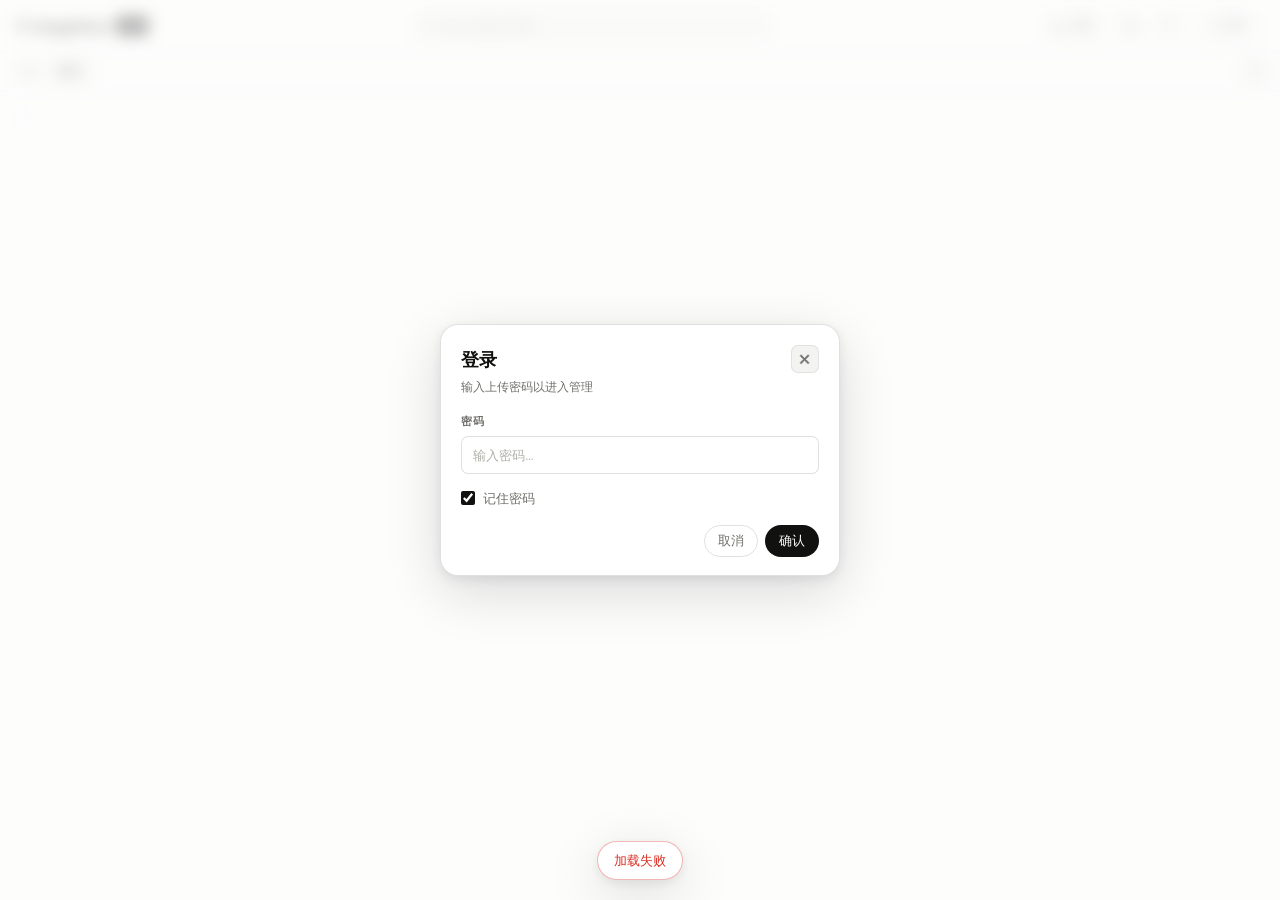
==== commit 0702daa3: "添加简介&更新前端页面" ====
--- a/frontend/admin.html
+++ b/frontend/admin.html
@@ -197,10 +197,12 @@
   <button class="lb-nav lb-prev" onclick="lbNav(-1)">&#8249;</button>
   <button class="lb-nav lb-next" onclick="lbNav(1)">&#8250;</button>
   <button class="lb-close" onclick="closeLb()">✕</button>
+  <div class="lb-caption" id="lbTitle"></div>
   <div class="lb-stage">
     <img class="lb-img" id="lbImg" src="" alt="">
   </div>
-  <div class="lb-caption" id="lbTitle"></div>
+  <div class="lb-desc" id="lbDescription"></div>
+  <div class="lb-tags" id="lbTags"></div>
 
   <!-- URL fallback panel -->
   <div class="url-panel" id="urlPanel">
@@ -235,9 +237,16 @@
     </div>
   </div>
 
+  <div class="lb-title-editor" id="lbDescEditor">
+    <div class="lb-tag-editor-title">修改简介</div>
+    <textarea class="lb-desc-input" id="lbDescInput" maxlength="2000" placeholder="输入图片简介，可包含网页链接…"></textarea>
+    <div class="lb-tag-editor-actions">
+      <button class="lbtn" onclick="cancelLbDescEdit()">取消</button>
+      <button class="lbtn save" id="lbDescSaveBtn" onclick="saveLbDesc()">保存简介</button>
+    </div>
+  </div>
+
   <div class="lb-bar">
-    <div class="lb-tags" id="lbTags"></div>
-    <div class="lb-sep" id="lbSep" style="display:none"></div>
     <button class="lbtn" id="lbCopyW" onclick="lbCopy('webp')">
       <svg width="11" height="11" viewBox="0 0 24 24" fill="none" stroke="currentColor" stroke-width="2"><rect x="9" y="9" width="13" height="13" rx="2"/><path d="M5 15H4a2 2 0 0 1-2-2V4a2 2 0 0 1 2-2h9a2 2 0 0 1 2 2v1"/></svg>
       WebP 链接
@@ -257,6 +266,10 @@
     <button class="lbtn" id="lbEditTitleBtn" onclick="openLbTitleEdit()">
       <svg width="11" height="11" viewBox="0 0 24 24" fill="none" stroke="currentColor" stroke-width="2"><path d="M4 7V4h16v3"/><path d="M9 20h6"/><path d="M12 4v16"/></svg>
       修改标题
+    </button>
+    <button class="lbtn" id="lbEditDescBtn" onclick="openLbDescEdit()">
+      <svg width="11" height="11" viewBox="0 0 24 24" fill="none" stroke="currentColor" stroke-width="2"><path d="M20.59 13.41 13.42 20.58a2 2 0 0 1-2.83 0L2 12V2h10l8.59 8.59a2 2 0 0 1 0 2.82z"/><line x1="7" y1="7" x2="7.01" y2="7"/></svg>
+      修改简介
     </button>
   </div>
 </div>
@@ -1098,6 +1111,13 @@
   return div;
 }
 function esc(s){ return String(s).replace(/&/g,'&amp;').replace(/</g,'&lt;').replace(/>/g,'&gt;').replace(/"/g,'&quot;'); }
+function linkify(text){
+  const safe = esc(String(text||''));
+  return safe.replace(/(https?:\/\/[^\s<>"')\]]+)/g, m=>{
+    const trimmed = m.replace(/[.,;:!?，。；：！？]+$/,'');
+    return `<a href="${trimmed}" target="_blank" rel="noopener noreferrer">${trimmed}</a>${m.slice(trimmed.length)}`;
+  });
+}
 function jsString(s){ return JSON.stringify(String(s)); }
 function filterTag(name){
   if(!activeTags.includes(name)){
@@ -1513,7 +1533,6 @@
   document.getElementById('urlWebp').value=lbW; document.getElementById('urlOrig').value=lbO;
   const tg=document.getElementById('lbTags');
   tg.innerHTML=(img.tags||[]).map(t=>`<span class="lb-tag">${esc(t)}</span>`).join('');
-  document.getElementById('lbSep').style.display=(img.tags&&img.tags.length)?'':'none';
   const ti=document.getElementById('lbTitle');
   if(img.title && String(img.title).trim()){
     ti.textContent=String(img.title).trim();
@@ -1521,11 +1540,20 @@
   }else{
     ti.style.display='none';
   }
+  const de=document.getElementById('lbDescription');
+  if(img.description && String(img.description).trim()){
+    de.innerHTML=linkify(String(img.description).trim());
+    de.style.display='';
+  }else{
+    de.style.display='none';
+  }
   ['lbCopyW','lbCopyO'].forEach(id=>document.getElementById(id).classList.remove('copied'));
   document.getElementById('lbEditTagsBtn').style.display = pwd ? '' : 'none';
   document.getElementById('lbEditTitleBtn').style.display = pwd ? '' : 'none';
+  document.getElementById('lbEditDescBtn').style.display = pwd ? '' : 'none';
   closeLbTagEditor();
   closeLbTitleEdit();
+  closeLbDescEdit();
 }
 function closeLbTagEditor(){
   document.getElementById('lbTagEditor').classList.remove('on');
@@ -1582,6 +1610,47 @@
     btn.disabled=false; btn.textContent=old;
   }
 }
+function closeLbDescEdit(){
+  document.getElementById('lbDescEditor').classList.remove('on');
+  document.getElementById('lbEditDescBtn').classList.remove('editing');
+}
+function openLbDescEdit(){
+  if(!pwd){ toast('请先登录后再修改简介','bad'); return; }
+  const img=imgs[lbIdx]; if(!img) return;
+  document.getElementById('urlPanel').classList.remove('on');
+  closeLbTagEditor();
+  closeLbTitleEdit();
+  document.getElementById('lbDescInput').value = img.description || '';
+  document.getElementById('lbDescEditor').classList.add('on');
+  document.getElementById('lbEditDescBtn').classList.add('editing');
+  setTimeout(()=>{ document.getElementById('lbDescInput').focus(); }, 30);
+}
+function cancelLbDescEdit(){ closeLbDescEdit(); }
+async function saveLbDesc(){
+  if(!pwd){ toast('请先登录后再修改简介','bad'); return; }
+  const img=imgs[lbIdx]; if(!img) return;
+  const desc=document.getElementById('lbDescInput').value.trim();
+  const btn=document.getElementById('lbDescSaveBtn');
+  const old=btn.textContent;
+  btn.disabled=true; btn.textContent='保存中…';
+  try{
+    const r=await fetch(`/api/v1/images/${img.id}/description`,{
+      method:'PUT',
+      headers:{'Content-Type':'application/json',Authorization:`Bearer ${pwd}`},
+      body:JSON.stringify({description:desc})
+    });
+    if(r.status===401){ setAuth(''); try{localStorage.removeItem(PWKEY);}catch(e){} toast('登录已失效','bad'); return; }
+    if(!r.ok) throw new Error(`HTTP ${r.status}`);
+    const updated=await r.json();
+    img.description=updated.description||'';
+    renderLb();
+    toast('简介已更新');
+  }catch(e){
+    toast('简介保存失败','bad');
+  }finally{
+    btn.disabled=false; btn.textContent=old;
+  }
+}
 function renderLbTagEdit(){
   const box=document.getElementById('lbTagEditBox');
   box.querySelectorAll('.lb-tag-edit-chip').forEach(el=>el.remove());
@@ -1677,8 +1746,9 @@
   if(lb.classList.contains('open')){
     if(e.key==='ArrowRight'||e.key==='ArrowDown') lbNav(1);
     else if(e.key==='ArrowLeft'||e.key==='ArrowUp') lbNav(-1);
-    else if(e.key==='Escape'){
+    else     if(e.key==='Escape'){
       if(document.getElementById('lbTitleEditor').classList.contains('on')){ closeLbTitleEdit(); return; }
+      if(document.getElementById('lbDescEditor').classList.contains('on')){ closeLbDescEdit(); return; }
       if(document.getElementById('lbTagEditor').classList.contains('on')){ closeLbTagEditor(); return; }
       document.getElementById('urlPanel').classList.remove('on'); closeLb();
     }
--- a/frontend/style.css
+++ b/frontend/style.css
@@ -739,7 +739,7 @@
   display: none; position: fixed; inset: 0;
   background: rgba(0,0,0,.95); z-index: 500;
   flex-direction: column; align-items: center; justify-content: center;
-  padding: 56px 52px 80px;
+  padding: 56px 52px 60px;
 }
 .lb.open { display: flex; }
 .lb-img {
@@ -779,12 +779,11 @@
   display: flex; align-items: center; gap: 7px; flex-wrap: wrap; justify-content: center;
   min-height: 52px;
 }
-.lb-tags { display: flex; gap: 5px; flex-wrap: wrap; align-items: center; }
+.lb-tags { display: flex; gap: 5px; flex-wrap: wrap; align-items: center; justify-content: center; flex-shrink: 0; width: min(92%, 720px); margin-top: 10px; }
 .lb-tag {
   padding: 2px 8px; border-radius: 99px;
   background: rgba(255,255,255,.09); font-size: 11px; color: rgba(255,255,255,.65);
 }
-.lb-sep { width: 1px; height: 18px; background: rgba(255,255,255,.1); flex-shrink: 0; }
 .lbtn {
   display: inline-flex; align-items: center; gap: 5px;
   padding: 0 11px; height: 30px; border-radius: var(--r-sm);
@@ -862,18 +861,44 @@
 .lb-title-input:focus { border-color: rgba(255,255,255,.24); }
 .lb-title-input::placeholder { color: #777; }
 .lb-stage {
-  flex: 1 1 auto; min-height: 0;
+  min-height: 0;
   display: flex; align-items: center; justify-content: center;
   width: 100%;
 }
 .lb-caption {
   flex-shrink: 0;
   width: 100%;
-  padding: 12px 0 6px;
+  padding: 0px 0 10px;
   text-align: center;
   font-size: 13px; font-weight: 600; color: rgba(255,255,255,.9);
   overflow: hidden; text-overflow: ellipsis; white-space: nowrap;
 }
+.lb-desc {
+  flex-shrink: 0;
+  width: min(92%, 720px);
+  padding: 10px 0 0px;
+  text-align: center;
+  font-size: 12.5px; line-height: 1.65; font-weight: 400;
+  color: rgba(255,255,255,.62);
+  overflow-wrap: break-word; word-break: break-word;
+}
+.lb-desc a {
+  color: #8ab4ff; text-decoration: underline; text-underline-offset: 2px;
+}
+.lb-desc a:hover { color: #b3cdff; }
+.desc-input {
+  height: auto; min-height: 60px; padding: 9px 11px; resize: vertical;
+  line-height: 1.5;
+}
+.lb-desc-input {
+  width: 100%; min-height: 90px; padding: 9px 10px;
+  background: rgba(255,255,255,.06); border: 1px solid rgba(255,255,255,.12);
+  border-radius: var(--r-sm); color: #fff; font-family: var(--font); font-size: 13px;
+  line-height: 1.5; outline: none; resize: vertical;
+  transition: border-color .15s;
+}
+.lb-desc-input:focus { border-color: rgba(255,255,255,.24); }
+.lb-desc-input::placeholder { color: #777; }
 
 /* URL fallback panel */
 .url-panel {
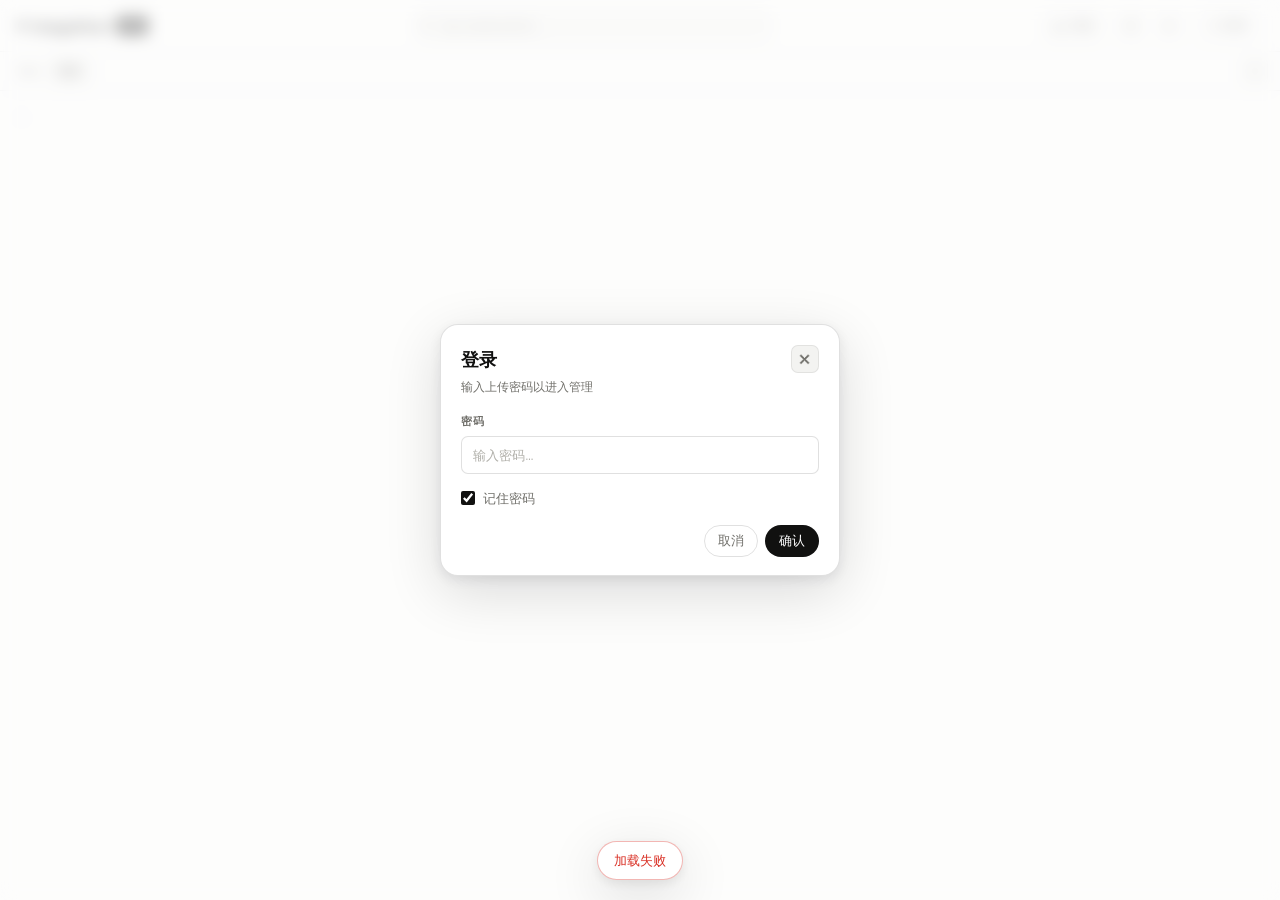
==== commit b601befc: "更新前端页面" ====
--- a/frontend/admin.html
+++ b/frontend/admin.html
@@ -18,19 +18,21 @@
     <span class="logo-badge">管理</span>
   </a>
   <div class="header-search">
-      <div class="search-box">
-        <svg viewBox="0 0 24 24" fill="none" stroke="currentColor" stroke-width="2">
-          <circle cx="11" cy="11" r="8"/><path d="m21 21-4.35-4.35"/>
-        </svg>
-        <div class="search-tags" id="searchTags"></div>
-        <input class="search-input" id="searchInput" type="text" placeholder="输入标签后回车…">
+      <div class="search-wrap">
+        <div class="search-box">
+          <svg class="ic-13" viewBox="0 0 24 24" fill="none" stroke="currentColor" stroke-width="2">
+            <circle cx="11" cy="11" r="8"/><path d="m21 21-4.35-4.35"/>
+          </svg>
+          <div class="search-tags" id="searchTags"></div>
+          <input class="search-input" id="searchInput" type="text" placeholder="输入标签后回车…">
+        </div>
         <div class="tag-suggest filter-tag-suggest" id="filterTagSuggest"></div>
       </div>
   </div>
   <div class="header-right">
     <!-- back to home -->
     <a class="btn hide-mobile" href="/" title="返回首页浏览">
-      <svg width="12" height="12" viewBox="0 0 24 24" fill="none" stroke="currentColor" stroke-width="2">
+      <svg class="ic-12" viewBox="0 0 24 24" fill="none" stroke="currentColor" stroke-width="2">
         <path d="M3 9l9-7 9 7v11a2 2 0 0 1-2 2H5a2 2 0 0 1-2-2z"/><polyline points="9 22 9 12 15 12 15 22"/>
       </svg>
       浏览
@@ -44,24 +46,24 @@
     </div>
     <!-- api help -->
     <button class="btn-icon" onclick="openApiHelp()" title="随机图片 API 说明">
-      <svg width="14" height="14" viewBox="0 0 24 24" fill="none" stroke="currentColor" stroke-width="2"><circle cx="12" cy="12" r="10"/><path d="M12 16v-4"/><path d="M12 8h.01"/></svg>
+      <svg class="ic" viewBox="0 0 24 24" fill="none" stroke="currentColor" stroke-width="2"><circle cx="12" cy="12" r="10"/><path d="M12 16v-4"/><path d="M12 8h.01"/></svg>
     </button>
     <!-- theme toggle -->
     <button class="btn-icon" onclick="toggleTheme()" title="切换主题">
       <span class="icon-sun">
-        <svg width="14" height="14" viewBox="0 0 24 24" fill="none" stroke="currentColor" stroke-width="2">
+        <svg class="ic" viewBox="0 0 24 24" fill="none" stroke="currentColor" stroke-width="2">
           <circle cx="12" cy="12" r="5"/><path d="M12 1v2M12 21v2M4.22 4.22l1.42 1.42M18.36 18.36l1.42 1.42M1 12h2M21 12h2M4.22 19.78l1.42-1.42M18.36 5.64l1.42-1.42"/>
         </svg>
       </span>
       <span class="icon-moon">
-        <svg width="14" height="14" viewBox="0 0 24 24" fill="none" stroke="currentColor" stroke-width="2">
+        <svg class="ic" viewBox="0 0 24 24" fill="none" stroke="currentColor" stroke-width="2">
           <path d="M21 12.79A9 9 0 1 1 11.21 3 7 7 0 0 0 21 12.79z"/>
         </svg>
       </span>
     </button>
     <!-- upload (hidden until logged in) -->
     <button class="btn btn-ink" id="uploadBtn" style="display:none" onclick="openUpload()">
-      <svg width="12" height="12" viewBox="0 0 24 24" fill="none" stroke="currentColor" stroke-width="2.5">
+      <svg class="ic-12" viewBox="0 0 24 24" fill="none" stroke="currentColor" stroke-width="2">
         <path d="M21 15v4a2 2 0 0 1-2 2H5a2 2 0 0 1-2-2v-4"/>
         <polyline points="17 8 12 3 7 8"/><line x1="12" y1="3" x2="12" y2="15"/>
       </svg>
@@ -69,7 +71,7 @@
     </button>
     <!-- login (shown when not logged in) -->
     <button class="btn" id="loginBtn" onclick="openAuth()">
-      <svg width="12" height="12" viewBox="0 0 24 24" fill="none" stroke="currentColor" stroke-width="2">
+      <svg class="ic-12" viewBox="0 0 24 24" fill="none" stroke="currentColor" stroke-width="2">
         <path d="M15 3h4a2 2 0 0 1 2 2v14a2 2 0 0 1-2 2h-4"/>
         <polyline points="10 17 15 12 10 7"/><line x1="15" y1="12" x2="3" y2="12"/>
       </svg>
@@ -87,7 +89,7 @@
       <div id="tagPills" class="tag-pills"></div>
     </div>
     <button class="tagrow-toggle" id="tagrowToggle" type="button" onclick="toggleTagBar()" title="展开所有标签" aria-expanded="false" aria-controls="tagPanel">
-      <svg class="tgl-chev" width="14" height="14" viewBox="0 0 24 24" fill="none" stroke="currentColor" stroke-width="3"><path d="m6 9 6 6 6-6"/></svg>
+      <svg class="ic tgl-chev" viewBox="0 0 24 24" fill="none" stroke="currentColor" stroke-width="2.5"><path d="m6 9 6 6 6-6"/></svg>
     </button>
   </div>
   <div class="tag-panel" id="tagPanel"></div>
@@ -182,7 +184,7 @@
     <div class="sheet-foot">
       <button class="btn" onclick="closeUpload()">取消</button>
       <button class="btn btn-ink" id="doUpBtn" onclick="doUpload()">
-        <svg width="12" height="12" viewBox="0 0 24 24" fill="none" stroke="currentColor" stroke-width="2.5">
+        <svg class="ic-12" viewBox="0 0 24 24" fill="none" stroke="currentColor" stroke-width="2">
           <path d="M21 15v4a2 2 0 0 1-2 2H5a2 2 0 0 1-2-2v-4"/>
           <polyline points="17 8 12 3 7 8"/><line x1="12" y1="3" x2="12" y2="15"/>
         </svg>
@@ -194,8 +196,12 @@
 
 <!-- LIGHTBOX -->
 <div class="lb" id="lb" onclick="lbBgClick(event)">
-  <button class="lb-nav lb-prev" onclick="lbNav(-1)">&#8249;</button>
-  <button class="lb-nav lb-next" onclick="lbNav(1)">&#8250;</button>
+  <button class="lb-nav lb-prev" onclick="lbNav(-1)" title="上一张" aria-label="上一张">
+    <svg class="ic-22" viewBox="0 0 24 24" fill="none" stroke="currentColor" stroke-width="2.5"><polyline points="15 18 9 12 15 6"/></svg>
+  </button>
+  <button class="lb-nav lb-next" onclick="lbNav(1)" title="下一张" aria-label="下一张">
+    <svg class="ic-22" viewBox="0 0 24 24" fill="none" stroke="currentColor" stroke-width="2.5"><polyline points="9 18 15 12 9 6"/></svg>
+  </button>
   <button class="lb-close" onclick="closeLb()">✕</button>
   <div class="lb-caption" id="lbTitle"></div>
   <div class="lb-stage">
@@ -248,27 +254,27 @@
 
   <div class="lb-bar">
     <button class="lbtn" id="lbCopyW" onclick="lbCopy('webp')">
-      <svg width="11" height="11" viewBox="0 0 24 24" fill="none" stroke="currentColor" stroke-width="2"><rect x="9" y="9" width="13" height="13" rx="2"/><path d="M5 15H4a2 2 0 0 1-2-2V4a2 2 0 0 1 2-2h9a2 2 0 0 1 2 2v1"/></svg>
+      <svg class="ic-12" viewBox="0 0 24 24" fill="none" stroke="currentColor" stroke-width="2"><rect x="9" y="9" width="13" height="13" rx="2"/><path d="M5 15H4a2 2 0 0 1-2-2V4a2 2 0 0 1 2-2h9a2 2 0 0 1 2 2v1"/></svg>
       WebP 链接
     </button>
     <button class="lbtn" id="lbCopyO" onclick="lbCopy('orig')">
-      <svg width="11" height="11" viewBox="0 0 24 24" fill="none" stroke="currentColor" stroke-width="2"><rect x="9" y="9" width="13" height="13" rx="2"/><path d="M5 15H4a2 2 0 0 1-2-2V4a2 2 0 0 1 2-2h9a2 2 0 0 1 2 2v1"/></svg>
+      <svg class="ic-12" viewBox="0 0 24 24" fill="none" stroke="currentColor" stroke-width="2"><rect x="9" y="9" width="13" height="13" rx="2"/><path d="M5 15H4a2 2 0 0 1-2-2V4a2 2 0 0 1 2-2h9a2 2 0 0 1 2 2v1"/></svg>
       原图链接
     </button>
     <button class="lbtn" onclick="triggerDl()">
-      <svg width="11" height="11" viewBox="0 0 24 24" fill="none" stroke="currentColor" stroke-width="2"><path d="M21 15v4a2 2 0 0 1-2 2H5a2 2 0 0 1-2-2v-4"/><polyline points="7 10 12 15 17 10"/><line x1="12" y1="15" x2="12" y2="3"/></svg>
+      <svg class="ic-12" viewBox="0 0 24 24" fill="none" stroke="currentColor" stroke-width="2"><path d="M21 15v4a2 2 0 0 1-2 2H5a2 2 0 0 1-2-2v-4"/><polyline points="7 10 12 15 17 10"/><line x1="12" y1="15" x2="12" y2="3"/></svg>
       下载原图
     </button>
     <button class="lbtn" id="lbEditTagsBtn" onclick="openLbTagEdit()">
-      <svg width="11" height="11" viewBox="0 0 24 24" fill="none" stroke="currentColor" stroke-width="2"><path d="M20.59 13.41 13.42 20.58a2 2 0 0 1-2.83 0L2 12V2h10l8.59 8.59a2 2 0 0 1 0 2.82z"/><line x1="7" y1="7" x2="7.01" y2="7"/></svg>
+      <svg class="ic-12" viewBox="0 0 24 24" fill="none" stroke="currentColor" stroke-width="2"><path d="M20.59 13.41 13.42 20.58a2 2 0 0 1-2.83 0L2 12V2h10l8.59 8.59a2 2 0 0 1 0 2.82z"/><line x1="7" y1="7" x2="7.01" y2="7"/></svg>
       修改标签
     </button>
     <button class="lbtn" id="lbEditTitleBtn" onclick="openLbTitleEdit()">
-      <svg width="11" height="11" viewBox="0 0 24 24" fill="none" stroke="currentColor" stroke-width="2"><path d="M4 7V4h16v3"/><path d="M9 20h6"/><path d="M12 4v16"/></svg>
+      <svg class="ic-12" viewBox="0 0 24 24" fill="none" stroke="currentColor" stroke-width="2"><path d="M4 7V4h16v3"/><path d="M9 20h6"/><path d="M12 4v16"/></svg>
       修改标题
     </button>
     <button class="lbtn" id="lbEditDescBtn" onclick="openLbDescEdit()">
-      <svg width="11" height="11" viewBox="0 0 24 24" fill="none" stroke="currentColor" stroke-width="2"><path d="M20.59 13.41 13.42 20.58a2 2 0 0 1-2.83 0L2 12V2h10l8.59 8.59a2 2 0 0 1 0 2.82z"/><line x1="7" y1="7" x2="7.01" y2="7"/></svg>
+      <svg class="ic-12" viewBox="0 0 24 24" fill="none" stroke="currentColor" stroke-width="2"><path d="M20.59 13.41 13.42 20.58a2 2 0 0 1-2.83 0L2 12V2h10l8.59 8.59a2 2 0 0 1 0 2.82z"/><line x1="7" y1="7" x2="7.01" y2="7"/></svg>
       修改简介
     </button>
   </div>
@@ -416,7 +422,7 @@
     loadImgs(true);
   });
   document.addEventListener('click', e=>{
-    if(!e.target.closest('.search-box')) closeTagSuggestions('filter');
+    if(!e.target.closest('.search-wrap')) closeTagSuggestions('filter');
     if(!e.target.closest('.tag-input-wrap')) closeTagSuggestions('upload');
     if(!e.target.closest('.lb-tag-input-wrap')) closeTagSuggestions('lightbox');
   });
@@ -1074,7 +1080,7 @@
     <label class="card-select" title="选择图片" onclick="event.stopPropagation()" onmousedown="event.stopPropagation()">
       <input type="checkbox" onchange="toggleSelect(${img.id}, this.checked)">
       <span class="card-select-box">
-        <svg viewBox="0 0 24 24" fill="none" stroke="currentColor" stroke-width="3"><polyline points="20 6 9 17 4 12"/></svg>
+        <svg class="ic-13" viewBox="0 0 24 24" fill="none" stroke="currentColor" stroke-width="2.5"><polyline points="20 6 9 17 4 12"/></svg>
       </span>
     </label>
     <img alt="" decoding="async" width="${w}" height="${h}">
@@ -1082,13 +1088,13 @@
       <div class="card-title">${cardTitle}</div>
       <div class="card-btns">
         <button class="card-action" title="复制链接" onclick="event.stopPropagation();copyUrl('${webpFull}',this)">
-          <svg viewBox="0 0 24 24" fill="none" stroke="currentColor" stroke-width="2"><rect x="9" y="9" width="13" height="13" rx="2"/><path d="M5 15H4a2 2 0 0 1-2-2V4a2 2 0 0 1 2-2h9a2 2 0 0 1 2 2v1"/></svg>
+          <svg class="ic-13" viewBox="0 0 24 24" fill="none" stroke="currentColor" stroke-width="2"><rect x="9" y="9" width="13" height="13" rx="2"/><path d="M5 15H4a2 2 0 0 1-2-2V4a2 2 0 0 1 2-2h9a2 2 0 0 1 2 2v1"/></svg>
         </button>
         <button class="card-action" title="下载原图" onclick="event.stopPropagation();dlFile('${img.orig_url}','${origName}')">
-          <svg viewBox="0 0 24 24" fill="none" stroke="currentColor" stroke-width="2"><path d="M21 15v4a2 2 0 0 1-2 2H5a2 2 0 0 1-2-2v-4"/><polyline points="7 10 12 15 17 10"/><line x1="12" y1="15" x2="12" y2="3"/></svg>
+          <svg class="ic-13" viewBox="0 0 24 24" fill="none" stroke="currentColor" stroke-width="2"><path d="M21 15v4a2 2 0 0 1-2 2H5a2 2 0 0 1-2-2v-4"/><polyline points="7 10 12 15 17 10"/><line x1="12" y1="15" x2="12" y2="3"/></svg>
         </button>
         <button class="card-action del" title="删除" style="${pwd?'':'display:none'}" onclick="event.stopPropagation();delImg(${img.id})">
-          <svg viewBox="0 0 24 24" fill="none" stroke="currentColor" stroke-width="2"><polyline points="3 6 5 6 21 6"/><path d="M19 6l-1 14a2 2 0 0 1-2 2H8a2 2 0 0 1-2-2L5 6"/><path d="M10 11v6M14 11v6"/><path d="M9 6V4h6v2"/></svg>
+          <svg class="ic-13" viewBox="0 0 24 24" fill="none" stroke="currentColor" stroke-width="2"><polyline points="3 6 5 6 21 6"/><path d="M19 6l-1 14a2 2 0 0 1-2 2H8a2 2 0 0 1-2-2L5 6"/><path d="M10 11v6M14 11v6"/><path d="M9 6V4h6v2"/></svg>
         </button>
       </div>
     </div>`;
@@ -1221,7 +1227,7 @@
 async function copyUrl(url, btn){
   const ok = await smartCopy(url);
   if(ok){
-    if(btn){ const o=btn.innerHTML; btn.innerHTML='<svg viewBox="0 0 24 24" fill="none" stroke="currentColor" stroke-width="2.5" width="13" height="13"><polyline points="20 6 9 17 4 12"/></svg>'; setTimeout(()=>btn.innerHTML=o,1400); }
+    if(btn){ const o=btn.innerHTML; btn.innerHTML='<svg class="ic-13" viewBox="0 0 24 24" fill="none" stroke="currentColor" stroke-width="2.5"><polyline points="20 6 9 17 4 12"/></svg>'; setTimeout(()=>btn.innerHTML=o,1400); }
     toast('链接已复制');
   } else {
     prompt('复制链接：', url);
@@ -1454,7 +1460,7 @@
   }catch(e){ if(e.message!=='unauthorized') toast(e.message||'上传出错','bad'); }
   btn.disabled=false;
   document.querySelectorAll('.fitem-rm').forEach(b=>b.disabled=false);
-  btn.innerHTML='<svg width="12" height="12" viewBox="0 0 24 24" fill="none" stroke="currentColor" stroke-width="2.5"><path d="M21 15v4a2 2 0 0 1-2 2H5a2 2 0 0 1-2-2v-4"/><polyline points="17 8 12 3 7 8"/><line x1="12" y1="3" x2="12" y2="15"/></svg> 开始上传';
+  btn.innerHTML='<svg class="ic-12" viewBox="0 0 24 24" fill="none" stroke="currentColor" stroke-width="2"><path d="M21 15v4a2 2 0 0 1-2 2H5a2 2 0 0 1-2-2v-4"/><polyline points="17 8 12 3 7 8"/><line x1="12" y1="3" x2="12" y2="15"/></svg> 开始上传';
 }
 function uploadWithProgress(url,formData,onProgress){
   return new Promise((resolve,reject)=>{
--- a/frontend/style.css
+++ b/frontend/style.css
@@ -65,6 +65,16 @@
 a { text-decoration: none; color: inherit; }
 button { font-family: var(--font); cursor: pointer; }
 
+/* ── ICONS ──
+   All glyphs live in a 24×24 viewBox. Icons are block-level so they never
+   sit on the text baseline; sizes are owned by CSS classes below, not by
+   hard-coded width/height attributes. */
+svg { display: block; flex-shrink: 0; vertical-align: middle; }
+.ic    { width: 14px; height: 14px; }
+.ic-12 { width: 12px; height: 12px; }
+.ic-13 { width: 13px; height: 13px; }
+.ic-22 { width: 22px; height: 22px; }
+
 /* ── HEADER ── */
 .header {
   position: sticky; top: 0; z-index: 300;
@@ -96,8 +106,14 @@
 .header-search {
   flex: 1; display: flex; justify-content: center;
 }
+/* positioned (overflow-free) wrapper so the suggest dropdown is never clipped */
+.search-wrap {
+  position: relative;
+  width: 100%;
+  max-width: 360px;
+}
 .search-box {
-  position: relative; width: 100%; max-width: 360px;
+  position: relative; width: 100%;
   height: 32px;
   background: var(--c-surface2);
   border: 1px solid var(--c-border);
@@ -110,9 +126,9 @@
 }
 .search-box::-webkit-scrollbar { display: none; }
 .search-box:focus-within { border-color: var(--c-border2); background: var(--c-surface); }
-.search-box svg {
-  position: absolute; left: 10px; top: 50%; transform: translateY(-50%);
-  width: 13px; height: 13px; color: var(--c-text3); pointer-events: none;
+.search-box .ic-13 {
+  position: absolute; left: 8px; top: 50%; transform: translateY(-50%);
+  color: var(--c-text3); pointer-events: none;
 }
 .search-tags { display: contents; }
 .search-chip {
@@ -253,10 +269,11 @@
   white-space: nowrap; flex-shrink: 0;
 }
 .tag-mode-toggle {
+  display: inline-flex; align-items: center; justify-content: center;
   height: 26px; padding: 0 10px; border-radius: 99px;
   border: 1px solid var(--c-border2);
   background: var(--c-surface2); color: var(--c-text2);
-  font-size: 12px; font-weight: 600; flex-shrink: 0;
+  font-size: 12px; font-weight: 600; line-height: 1.6; flex-shrink: 0;
   cursor: pointer; transition: all .15s;
 }
 .tag-mode-toggle:hover { background: var(--c-surface3); color: var(--c-text); }
@@ -443,9 +460,7 @@
   color: #fff;
   transition: background .15s, border-color .15s;
 }
-.card-select-box svg {
-  width: 13px;
-  height: 13px;
+.card-select-box .ic-13 {
   opacity: 0;
   transform: scale(.8);
   transition: opacity .12s, transform .12s;
@@ -455,7 +470,7 @@
   border-color: var(--c-ink);
   color: var(--c-ink-fg);
 }
-.card.selected .card-select-box svg {
+.card.selected .card-select-box .ic-13 {
   opacity: 1;
   transform: scale(1);
 }
@@ -501,7 +516,6 @@
 .card-action:hover { background: rgba(255,255,255,.28); }
 .card-action.del { background: rgba(220,50,40,.45); }
 .card-action.del:hover { background: rgba(220,50,40,.72); }
-.card-action svg { width: 13px; height: 13px; }
 
 .gif-chip {
   position: absolute; top: 8px; right: 8px;
@@ -761,7 +775,7 @@
   position: absolute; top: 50%; transform: translateY(-50%);
   background: rgba(255,255,255,.08); border: 1px solid rgba(255,255,255,.11);
   color: #fff; border-radius: var(--r-sm);
-  width: 36px; height: 52px; cursor: pointer; font-size: 18px;
+  width: 36px; height: 52px; cursor: pointer;
   display: flex; align-items: center; justify-content: center;
   backdrop-filter: blur(4px); transition: background .15s;
 }
@@ -993,7 +1007,7 @@
   }
   .header { flex-wrap: wrap; height: auto; padding-top: 8px; padding-bottom: 8px; gap: 8px 10px; }
   .header-search { order: 3; flex-basis: 100%; justify-content: center; padding: 0 2px; }
-  .search-box { max-width: none; }
+  .search-wrap { max-width: none; }
   .hide-mobile { display: none !important; }
   .main { padding: 12px; }
   .lb { padding: 48px 42px 72px; }
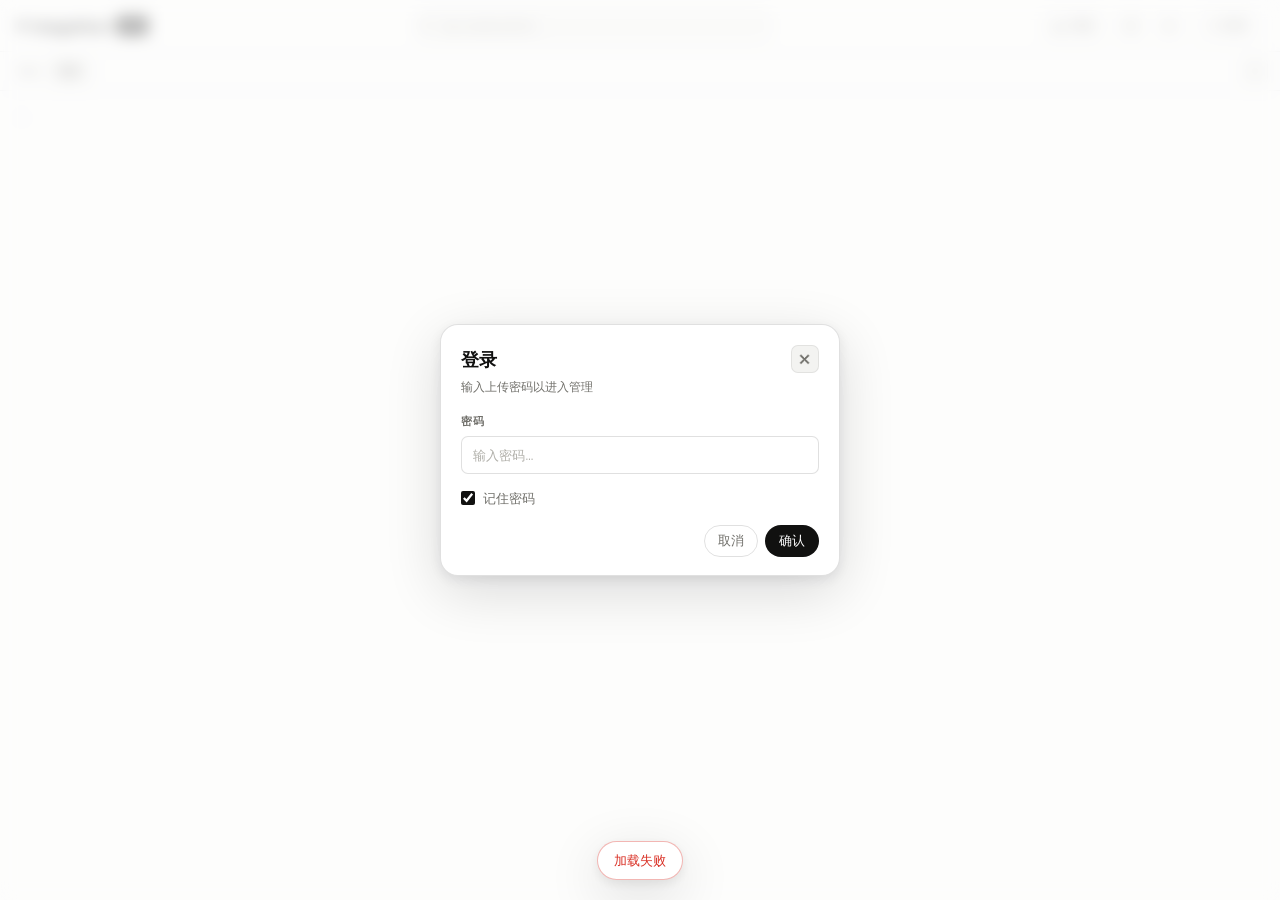
==== commit be5048ac: "增加图片预览缩放与拖动功能" ====
--- a/frontend/admin.html
+++ b/frontend/admin.html
@@ -204,8 +204,20 @@
   </button>
   <button class="lb-close" onclick="closeLb()">✕</button>
   <div class="lb-caption" id="lbTitle"></div>
-  <div class="lb-stage">
-    <img class="lb-img" id="lbImg" src="" alt="">
+  <div class="lb-stage" id="lbStage">
+    <img class="lb-img" id="lbImg" src="" alt="" draggable="false">
+    <div class="lb-zoom-controls" id="lbZoomControls" onclick="event.stopPropagation()" onmousedown="event.stopPropagation()">
+      <button class="lb-zoom-btn" onclick="lbZoomStep(-1)" title="缩小 (滚轮向下)" aria-label="缩小">
+        <svg class="ic" viewBox="0 0 24 24" fill="none" stroke="currentColor" stroke-width="2"><line x1="5" y1="12" x2="19" y2="12"/></svg>
+      </button>
+      <span class="lb-zoom-val" id="lbZoomVal" onclick="resetLbZoom(true)" title="点击重置 100%">100%</span>
+      <button class="lb-zoom-btn" onclick="lbZoomStep(1)" title="放大 (滚轮向上)" aria-label="放大">
+        <svg class="ic" viewBox="0 0 24 24" fill="none" stroke="currentColor" stroke-width="2"><line x1="12" y1="5" x2="12" y2="19"/><line x1="5" y1="12" x2="19" y2="12"/></svg>
+      </button>
+      <button class="lb-zoom-btn" id="lbZoomResetBtn" onclick="resetLbZoom(true)" title="重置缩放 (按 0 或双击图片)" aria-label="重置缩放">
+        <svg class="ic" viewBox="0 0 24 24" fill="none" stroke="currentColor" stroke-width="2"><path d="M3 12a9 9 0 1 0 9-9 9.75 9.75 0 0 0-6.74 2.74L3 8"/><path d="M3 3v5h5"/></svg>
+      </button>
+    </div>
   </div>
   <div class="lb-desc" id="lbDescription"></div>
   <div class="lb-tags" id="lbTags"></div>
@@ -440,6 +452,7 @@
   dz.addEventListener('drop', e=>{e.preventDefault();e.stopPropagation();dz.classList.remove('over');onFiles(e.dataTransfer.files);});
 
   setupTagBarBehavior();
+  initLbZoom();
 
   // 未登录时自动弹出登录框
   if(!pwd) setTimeout(openAuth, 350);
@@ -1557,6 +1570,7 @@
   document.getElementById('lbEditTagsBtn').style.display = pwd ? '' : 'none';
   document.getElementById('lbEditTitleBtn').style.display = pwd ? '' : 'none';
   document.getElementById('lbEditDescBtn').style.display = pwd ? '' : 'none';
+  resetLbZoom(false);
   closeLbTagEditor();
   closeLbTitleEdit();
   closeLbDescEdit();
@@ -1742,26 +1756,347 @@
   if(lbIdx>=imgs.length-4 && !done) loadImgs(false);
   document.getElementById('urlPanel').classList.remove('on'); renderLb();
 }
-function closeLb(){ document.getElementById('lb').classList.remove('open'); }
+function closeLb(){
+  resetLbZoom(false);
+  document.getElementById('lb').classList.remove('open');
+}
 function lbBgClick(e){
+  if(lbDragMoved) { lbDragMoved=false; return; }
   const el=e.target;
-  if(el===document.getElementById('lb') || el.classList.contains('lb-stage')) closeLb();
+  if(el===document.getElementById('lb') || el.classList.contains('lb-stage')){
+    if((lbCurrentScale > 1.05 || lbTargetScale > 1.05) && el.classList.contains('lb-stage')){
+      resetLbZoom(true);
+      return;
+    }
+    closeLb();
+  }
 }
 document.addEventListener('keydown',e=>{
   const lb=document.getElementById('lb');
   if(lb.classList.contains('open')){
+    if(document.getElementById('lbTitleEditor').classList.contains('on') ||
+       document.getElementById('lbDescEditor').classList.contains('on') ||
+       document.getElementById('lbTagEditor').classList.contains('on')){
+      if(e.key==='Escape'){
+        if(document.getElementById('lbTitleEditor').classList.contains('on')){ closeLbTitleEdit(); return; }
+        if(document.getElementById('lbDescEditor').classList.contains('on')){ closeLbDescEdit(); return; }
+        if(document.getElementById('lbTagEditor').classList.contains('on')){ closeLbTagEditor(); return; }
+      }
+      return;
+    }
     if(e.key==='ArrowRight'||e.key==='ArrowDown') lbNav(1);
     else if(e.key==='ArrowLeft'||e.key==='ArrowUp') lbNav(-1);
-    else     if(e.key==='Escape'){
-      if(document.getElementById('lbTitleEditor').classList.contains('on')){ closeLbTitleEdit(); return; }
-      if(document.getElementById('lbDescEditor').classList.contains('on')){ closeLbDescEdit(); return; }
-      if(document.getElementById('lbTagEditor').classList.contains('on')){ closeLbTagEditor(); return; }
-      document.getElementById('urlPanel').classList.remove('on'); closeLb();
-    }
+    else if(e.key==='Escape'){ document.getElementById('urlPanel').classList.remove('on'); closeLb(); }
+    else if(e.key==='+'||e.key==='=') lbZoomStep(1);
+    else if(e.key==='-'||e.key==='_') lbZoomStep(-1);
+    else if(e.key==='0') resetLbZoom(true);
     return;
   }
   if(e.key==='Escape'){ closeAuth(); closeUpload(); closeApiHelp(); }
 });
+
+/* ────────────────────────────────── LIGHTBOX ZOOM & PAN */
+let lbCurrentScale = 1;
+let lbTargetScale = 1;
+let lbCurrentTx = 0;
+let lbCurrentTy = 0;
+let lbTargetTx = 0;
+let lbTargetTy = 0;
+let lbIsDragging = false;
+let lbDragStartX = 0;
+let lbDragStartY = 0;
+let lbDragMoved = false;
+let lbZoomRAF = null;
+const LB_LERP_FACTOR = 0.22;
+
+function resetLbZoom(animate = false) {
+  lbTargetScale = 1;
+  lbTargetTx = 0;
+  lbTargetTy = 0;
+  lbIsDragging = false;
+  if (animate) {
+    startZoomAnimation();
+  } else {
+    stopZoomAnimation();
+    lbCurrentScale = 1;
+    lbCurrentTx = 0;
+    lbCurrentTy = 0;
+    renderLbTransform();
+  }
+}
+
+function startZoomAnimation() {
+  if (!lbZoomRAF) {
+    lbZoomRAF = requestAnimationFrame(zoomAnimTick);
+  }
+}
+
+function stopZoomAnimation() {
+  if (lbZoomRAF) {
+    cancelAnimationFrame(lbZoomRAF);
+    lbZoomRAF = null;
+  }
+}
+
+function zoomAnimTick() {
+  lbZoomRAF = null;
+
+  const dScale = lbTargetScale - lbCurrentScale;
+  const dTx = lbTargetTx - lbCurrentTx;
+  const dTy = lbTargetTy - lbCurrentTy;
+
+  if (Math.abs(dScale) < 0.001 && Math.abs(dTx) < 0.08 && Math.abs(dTy) < 0.08) {
+    lbCurrentScale = lbTargetScale;
+    lbCurrentTx = lbTargetTx;
+    lbCurrentTy = lbTargetTy;
+    renderLbTransform();
+    return;
+  }
+
+  lbCurrentScale += dScale * LB_LERP_FACTOR;
+  lbCurrentTx += dTx * LB_LERP_FACTOR;
+  lbCurrentTy += dTy * LB_LERP_FACTOR;
+
+  renderLbTransform();
+  lbZoomRAF = requestAnimationFrame(zoomAnimTick);
+}
+
+function renderLbTransform() {
+  const img = document.getElementById('lbImg');
+  if (img) {
+    img.style.transform = `translate(${lbCurrentTx}px, ${lbCurrentTy}px) scale(${lbCurrentScale})`;
+  }
+  updateLbZoomUI();
+}
+
+function updateLbZoomUI() {
+  const isZoomed = lbCurrentScale > 1.005 || lbTargetScale > 1.005;
+  const valEl = document.getElementById('lbZoomVal');
+  if (valEl) valEl.textContent = `${Math.round(lbCurrentScale * 100)}%`;
+  const ctrl = document.getElementById('lbZoomControls');
+  if (ctrl) {
+    ctrl.classList.toggle('show', isZoomed);
+  }
+  const stage = document.getElementById('lbStage');
+  if (stage) {
+    stage.classList.toggle('is-zoomed', isZoomed);
+    stage.classList.toggle('is-dragging', lbIsDragging);
+  }
+  const resetBtn = document.getElementById('lbZoomResetBtn');
+  if (resetBtn) {
+    resetBtn.style.opacity = isZoomed ? '1' : '0.45';
+    resetBtn.style.pointerEvents = isZoomed ? 'auto' : 'none';
+  }
+}
+
+function clampLbTranslate(tx, ty, scale) {
+  const stage = document.getElementById('lbStage');
+  const rect = stage ? stage.getBoundingClientRect() : { width: window.innerWidth, height: window.innerHeight };
+  const maxTx = Math.max(0, (rect.width * scale - rect.width) / 2 + rect.width * 0.35);
+  const maxTy = Math.max(0, (rect.height * scale - rect.height) / 2 + rect.height * 0.35);
+  return {
+    x: Math.max(-maxTx, Math.min(maxTx, tx)),
+    y: Math.max(-maxTy, Math.min(maxTy, ty))
+  };
+}
+
+function onLbWheel(e) {
+  const lb = document.getElementById('lb');
+  if (!lb || !lb.classList.contains('open')) return;
+  const stage = document.getElementById('lbStage');
+  const img = document.getElementById('lbImg');
+  if (!stage || !img) return;
+
+  e.preventDefault();
+  e.stopPropagation();
+
+  const rect = stage.getBoundingClientRect();
+  if (!rect.width || !rect.height) return;
+
+  const mouseX = e.clientX - (rect.left + rect.width / 2);
+  const mouseY = e.clientY - (rect.top + rect.height / 2);
+
+  const delta = Math.max(-1, Math.min(1, e.deltaY));
+  const zoomFactor = delta < 0 ? 1.18 : (1 / 1.18);
+  let newScale = lbTargetScale * zoomFactor;
+
+  if (newScale <= 1.01) {
+    lbTargetScale = 1;
+    lbTargetTx = 0;
+    lbTargetTy = 0;
+    startZoomAnimation();
+    return;
+  }
+  if (newScale > 8) newScale = 8;
+
+  const imgX = (mouseX - lbTargetTx) / lbTargetScale;
+  const imgY = (mouseY - lbTargetTy) / lbTargetScale;
+
+  let newTx = mouseX - imgX * newScale;
+  let newTy = mouseY - imgY * newScale;
+
+  const clamped = clampLbTranslate(newTx, newTy, newScale);
+  lbTargetScale = newScale;
+  lbTargetTx = clamped.x;
+  lbTargetTy = clamped.y;
+
+  startZoomAnimation();
+}
+
+function lbZoomStep(dir) {
+  const step = dir > 0 ? 1.25 : (1 / 1.25);
+  let newScale = lbTargetScale * step;
+  if (newScale <= 1.02) {
+    resetLbZoom(true);
+    return;
+  }
+  if (newScale > 8) newScale = 8;
+
+  const newTx = lbTargetTx * (newScale / lbTargetScale);
+  const newTy = lbTargetTy * (newScale / lbTargetScale);
+  const clamped = clampLbTranslate(newTx, newTy, newScale);
+
+  lbTargetScale = newScale;
+  lbTargetTx = clamped.x;
+  lbTargetTy = clamped.y;
+  startZoomAnimation();
+}
+
+function onLbDblClick(e) {
+  if (e.target.closest('.lb-zoom-controls')) return;
+  if (lbCurrentScale > 1.05 || lbTargetScale > 1.05) {
+    resetLbZoom(true);
+  } else {
+    const stage = document.getElementById('lbStage');
+    if (!stage) return;
+    const rect = stage.getBoundingClientRect();
+    const mouseX = e.clientX - (rect.left + rect.width / 2);
+    const mouseY = e.clientY - (rect.top + rect.height / 2);
+    const target = 2.5;
+    const clamped = clampLbTranslate(mouseX - mouseX * target, mouseY - mouseY * target, target);
+    lbTargetScale = target;
+    lbTargetTx = clamped.x;
+    lbTargetTy = clamped.y;
+    startZoomAnimation();
+  }
+}
+
+function initLbZoom() {
+  const stage = document.getElementById('lbStage');
+  if (!stage) return;
+  stage.addEventListener('wheel', onLbWheel, { passive: false });
+  stage.addEventListener('dblclick', onLbDblClick);
+  stage.addEventListener('mousedown', e => {
+    if (e.button !== 0) return;
+    if (e.target.closest('.lb-zoom-controls')) return;
+    if (lbCurrentScale <= 1.01 && lbTargetScale <= 1.01) return;
+    stopZoomAnimation();
+    lbIsDragging = true;
+    lbDragStartX = e.clientX - lbCurrentTx;
+    lbDragStartY = e.clientY - lbCurrentTy;
+    lbDragMoved = false;
+    updateLbZoomUI();
+    e.preventDefault();
+  });
+  window.addEventListener('mousemove', e => {
+    if (!lbIsDragging) return;
+    const dx = e.clientX - lbDragStartX;
+    const dy = e.clientY - lbDragStartY;
+    if (Math.abs(dx - lbCurrentTx) > 3 || Math.abs(dy - lbCurrentTy) > 3) {
+      lbDragMoved = true;
+    }
+    const clamped = clampLbTranslate(dx, dy, lbCurrentScale);
+    lbTargetTx = clamped.x;
+    lbTargetTy = clamped.y;
+    lbCurrentTx = clamped.x;
+    lbCurrentTy = clamped.y;
+    renderLbTransform();
+  });
+  window.addEventListener('mouseup', () => {
+    if (!lbIsDragging) return;
+    lbIsDragging = false;
+    updateLbZoomUI();
+    if (lbDragMoved) {
+      setTimeout(() => { lbDragMoved = false; }, 60);
+    }
+  });
+
+  let touchStartDist = 0;
+  let touchStartScale = 1;
+  let touchStartMidX = 0;
+  let touchStartMidY = 0;
+  let touchStartX = 0;
+  let touchStartY = 0;
+
+  stage.addEventListener('touchstart', e => {
+    if (e.target.closest('.lb-zoom-controls')) return;
+    if (e.touches.length === 2) {
+      stopZoomAnimation();
+      const t1 = e.touches[0], t2 = e.touches[1];
+      touchStartDist = Math.hypot(t2.clientX - t1.clientX, t2.clientY - t1.clientY);
+      touchStartScale = lbCurrentScale;
+      const rect = stage.getBoundingClientRect();
+      touchStartMidX = (t1.clientX + t2.clientX) / 2 - (rect.left + rect.width / 2);
+      touchStartMidY = (t1.clientY + t2.clientY) / 2 - (rect.top + rect.height / 2);
+      e.preventDefault();
+    } else if (e.touches.length === 1 && (lbCurrentScale > 1.01 || lbTargetScale > 1.01)) {
+      stopZoomAnimation();
+      touchStartX = e.touches[0].clientX - lbCurrentTx;
+      touchStartY = e.touches[0].clientY - lbCurrentTy;
+      lbIsDragging = true;
+      lbDragMoved = false;
+    }
+  }, { passive: false });
+
+  stage.addEventListener('touchmove', e => {
+    if (e.touches.length === 2 && touchStartDist > 0) {
+      e.preventDefault();
+      const t1 = e.touches[0], t2 = e.touches[1];
+      const dist = Math.hypot(t2.clientX - t1.clientX, t2.clientY - t1.clientY);
+      const factor = dist / touchStartDist;
+      let newScale = Math.min(8, Math.max(1, touchStartScale * factor));
+      if (newScale <= 1.01) {
+        resetLbZoom(false);
+        return;
+      }
+      const clamped = clampLbTranslate(
+        touchStartMidX - (touchStartMidX - lbCurrentTx) * (newScale / lbCurrentScale),
+        touchStartMidY - (touchStartMidY - lbCurrentTy) * (newScale / lbCurrentScale),
+        newScale
+      );
+      lbTargetScale = newScale;
+      lbCurrentScale = newScale;
+      lbTargetTx = clamped.x;
+      lbCurrentTx = clamped.x;
+      lbTargetTy = clamped.y;
+      lbCurrentTy = clamped.y;
+      renderLbTransform();
+    } else if (e.touches.length === 1 && lbIsDragging) {
+      e.preventDefault();
+      const dx = e.touches[0].clientX - touchStartX;
+      const dy = e.touches[0].clientY - touchStartY;
+      if (Math.abs(dx - lbCurrentTx) > 3 || Math.abs(dy - lbCurrentTy) > 3) lbDragMoved = true;
+      const clamped = clampLbTranslate(dx, dy, lbCurrentScale);
+      lbTargetTx = clamped.x;
+      lbCurrentTx = clamped.x;
+      lbTargetTy = clamped.y;
+      lbCurrentTy = clamped.y;
+      renderLbTransform();
+    }
+  }, { passive: false });
+
+  stage.addEventListener('touchend', e => {
+    if (e.touches.length < 2) touchStartDist = 0;
+    if (e.touches.length === 0) {
+      lbIsDragging = false;
+      if (lbCurrentScale <= 1.01) {
+        resetLbZoom(true);
+      } else {
+        updateLbZoomUI();
+      }
+    }
+  });
+}
 
 /* ────────────────────────────────── API HELP */
 function openApiHelp(){
--- a/frontend/style.css
+++ b/frontend/style.css
@@ -760,6 +760,11 @@
   max-width: 100%; max-height: 100%;
   object-fit: contain; border-radius: var(--r-sm);
   animation: lbIn .18s ease;
+  transform-origin: center center;
+  user-select: none;
+  -webkit-user-drag: none;
+  cursor: zoom-in;
+  will-change: transform;
 }
 @keyframes lbIn { from { opacity:0; transform:scale(.96); } to { opacity:1; transform:none; } }
 .lb-close {
@@ -875,17 +880,97 @@
 .lb-title-input:focus { border-color: rgba(255,255,255,.24); }
 .lb-title-input::placeholder { color: #777; }
 .lb-stage {
+  flex: 1;
   min-height: 0;
   display: flex; align-items: center; justify-content: center;
   width: 100%;
+  position: relative;
+  overflow: hidden;
+  user-select: none;
+  -webkit-user-select: none;
+  touch-action: none;
+}
+.lb-stage.is-zoomed { cursor: grab; }
+.lb-stage.is-zoomed.is-dragging,
+.lb-stage.is-zoomed.is-dragging .lb-img { cursor: grabbing !important; }
+.lb-stage.is-zoomed .lb-img { cursor: grab; }
+
+.lb-zoom-controls {
+  position: absolute;
+  bottom: 12px;
+  right: 16px;
+  display: flex;
+  align-items: center;
+  gap: 3px;
+  background: rgba(22, 22, 20, 0.82);
+  backdrop-filter: blur(12px);
+  -webkit-backdrop-filter: blur(12px);
+  border: 1px solid rgba(255, 255, 255, 0.14);
+  border-radius: 99px;
+  padding: 3px 5px;
+  z-index: 10;
+  box-shadow: 0 4px 18px rgba(0, 0, 0, 0.45);
+  user-select: none;
+  opacity: 0;
+  pointer-events: none;
+  transform: translateY(8px) scale(0.96);
+  transition: opacity 0.22s cubic-bezier(0.2, 0, 0.2, 1), transform 0.22s cubic-bezier(0.2, 0, 0.2, 1);
+}
+.lb-zoom-controls.show {
+  opacity: 0.88;
+  pointer-events: auto;
+  transform: translateY(0) scale(1);
+}
+.lb-zoom-controls.show:hover { opacity: 1; }
+.lb-zoom-btn {
+  width: 26px;
+  height: 26px;
+  border-radius: 50%;
+  border: none;
+  background: transparent;
+  color: rgba(255, 255, 255, 0.8);
+  display: flex;
+  align-items: center;
+  justify-content: center;
+  cursor: pointer;
+  transition: background 0.15s, color 0.15s, opacity 0.15s;
+}
+.lb-zoom-btn:hover { background: rgba(255, 255, 255, 0.15); color: #fff; }
+.lb-zoom-btn .ic { width: 13px; height: 13px; }
+.lb-zoom-val {
+  font-family: var(--mono);
+  font-size: 11px;
+  font-weight: 500;
+  color: rgba(255, 255, 255, 0.8);
+  padding: 0 5px;
+  min-width: 42px;
+  text-align: center;
+  cursor: pointer;
+  transition: color 0.15s;
+}
+.lb-zoom-val:hover { color: #fff; }
+@media (max-width: 640px) {
+  .lb-zoom-controls { bottom: 8px; right: 8px; padding: 2px 4px; }
+  .lb-zoom-btn { width: 24px; height: 24px; }
+  .lb-zoom-val { font-size: 10px; min-width: 36px; padding: 0 3px; }
 }
 .lb-caption {
-  flex-shrink: 0;
-  width: 100%;
-  padding: 0px 0 10px;
+  position: absolute;
+  top: 16px;
+  left: 64px;
+  right: 64px;
+  height: 36px;
+  line-height: 36px;
   text-align: center;
-  font-size: 13px; font-weight: 600; color: rgba(255,255,255,.9);
-  overflow: hidden; text-overflow: ellipsis; white-space: nowrap;
+  font-size: 14px;
+  font-weight: 600;
+  color: rgba(255, 255, 255, 0.92);
+  letter-spacing: -.2px;
+  overflow: hidden;
+  text-overflow: ellipsis;
+  white-space: nowrap;
+  pointer-events: none;
+  z-index: 10;
 }
 .lb-desc {
   flex-shrink: 0;
@@ -1010,5 +1095,7 @@
   .search-wrap { max-width: none; }
   .hide-mobile { display: none !important; }
   .main { padding: 12px; }
-  .lb { padding: 48px 42px 72px; }
-}
+  .lb { padding: 48px 36px 72px; }
+  .lb-close { top: 12px; right: 12px; width: 32px; height: 32px; font-size: 14px; }
+  .lb-caption { top: 12px; left: 48px; right: 48px; height: 32px; line-height: 32px; font-size: 13px; }
+}
